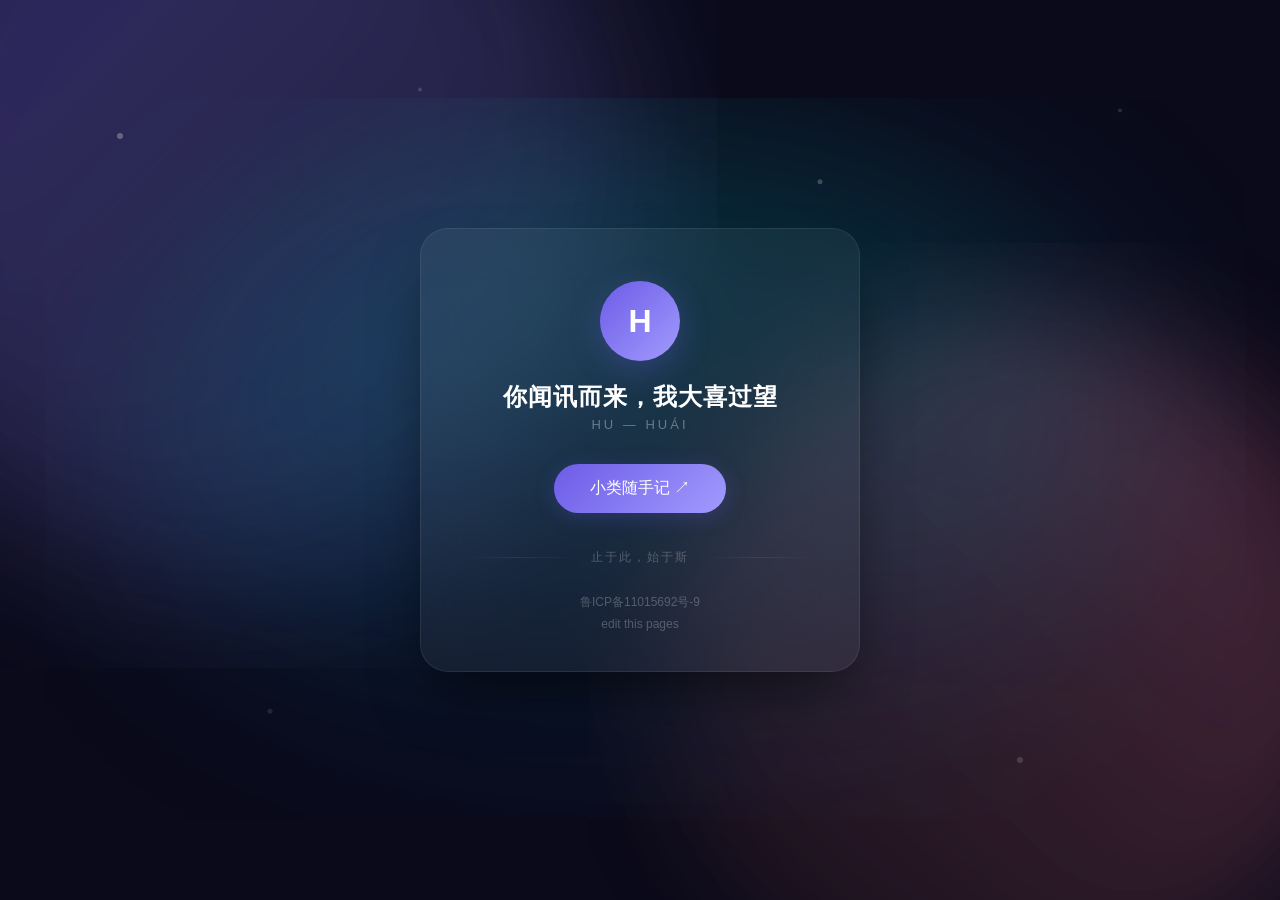
==== index.html @ 846d3be5 "refactor: keep single nav link, add SVG animated background with floating orbs and particles" ====
<!DOCTYPE html>
<html lang="zh-CN">
<head>
    <meta charset="UTF-8">
    <meta name="viewport" content="width=device-width, initial-scale=1.0, viewport-fit=cover">
    <title>恢恢小屋 - 小类的个人网站</title>
    <style>
        *, *::before, *::after { box-sizing: border-box; margin: 0; padding: 0; }
        html, body { height: 100%; overflow: hidden; }
        body {
            display: flex;
            align-items: center;
            justify-content: center;
            font-family: -apple-system, BlinkMacSystemFont, "Segoe UI", Roboto, "PingFang SC", "Microsoft YaHei", sans-serif;
            padding: 20px;
            background: #0a0a1a;
            position: relative;
        }

        .bg-svg {
            position: fixed;
            inset: 0;
            width: 100%;
            height: 100%;
            z-index: 0;
            pointer-events: none;
        }

        .card {
            position: relative;
            z-index: 1;
            background: rgba(255, 255, 255, 0.05);
            backdrop-filter: blur(24px);
            -webkit-backdrop-filter: blur(24px);
            border-radius: 28px;
            padding: 52px 44px 40px;
            max-width: 440px;
            width: 100%;
            border: 1px solid rgba(255, 255, 255, 0.08);
            box-shadow: 0 30px 60px -16px rgba(0, 0, 0, 0.6);
            text-align: center;
        }

        .avatar {
            width: 80px;
            height: 80px;
            border-radius: 50%;
            background: linear-gradient(135deg, #6c5ce7, #a29bfe);
            margin: 0 auto 20px;
            display: flex;
            align-items: center;
            justify-content: center;
            font-size: 32px;
            color: #fff;
            font-weight: 700;
            box-shadow: 0 8px 32px rgba(108, 92, 231, 0.3);
            user-select: none;
        }

        h1 {
            font-size: 24px;
            font-weight: 600;
            color: #fff;
            letter-spacing: 1px;
            margin-bottom: 4px;
        }

        .subtitle {
            font-size: 13px;
            color: rgba(255,255,255,0.35);
            letter-spacing: 3px;
            margin-bottom: 32px;
        }

        .main-link {
            display: inline-flex;
            align-items: center;
            gap: 10px;
            padding: 14px 36px;
            border-radius: 60px;
            text-decoration: none;
            font-size: 16px;
            font-weight: 500;
            color: #fff;
            background: linear-gradient(135deg, #6c5ce7, #a29bfe);
            border: none;
            transition: all 0.3s ease;
            box-shadow: 0 4px 20px rgba(108, 92, 231, 0.25);
            margin-bottom: 36px;
        }
        .main-link:hover {
            transform: translateY(-2px) scale(1.02);
            box-shadow: 0 8px 32px rgba(108, 92, 231, 0.4);
        }
        .main-link:active { transform: scale(0.97); }

        .tagline {
            font-size: 12px;
            color: rgba(255,255,255,0.25);
            letter-spacing: 2px;
            margin-bottom: 28px;
            position: relative;
            display: flex;
            align-items: center;
            gap: 16px;
        }
        .tagline::before,
        .tagline::after {
            content: '';
            flex: 1;
            height: 1px;
            background: linear-gradient(to right, transparent, rgba(255,255,255,0.08), transparent);
        }

        .footer {
            display: flex;
            flex-direction: column;
            align-items: center;
            gap: 6px;
        }
        .footer a {
            color: rgba(255,255,255,0.25);
            text-decoration: none;
            font-size: 12px;
            transition: color 0.2s ease;
        }
        .footer a:hover { color: rgba(255,255,255,0.6); }

        @media (max-width: 480px) {
            body { padding: 12px; }
            .card { padding: 36px 24px 28px; border-radius: 22px; }
            h1 { font-size: 20px; }
            .main-link { padding: 12px 28px; font-size: 14px; }
            .avatar { width: 64px; height: 64px; font-size: 26px; }
        }
    </style>
</head>
<body>
    <svg class="bg-svg" viewBox="0 0 1440 900" preserveAspectRatio="xMidYMid slice" xmlns="http://www.w3.org/2000/svg">
        <defs>
            <filter id="blur1"><feGaussianBlur stdDeviation="80" /></filter>
            <filter id="blur2"><feGaussianBlur stdDeviation="60" /></filter>
            <filter id="blur3"><feGaussianBlur stdDeviation="100" /></filter>
            <linearGradient id="g1" x1="0%" y1="0%" x2="100%" y2="100%">
                <stop offset="0%" stop-color="#6c5ce7" stop-opacity="0.4" />
                <stop offset="100%" stop-color="#a29bfe" stop-opacity="0.1" />
            </linearGradient>
            <linearGradient id="g2" x1="100%" y1="0%" x2="0%" y2="100%">
                <stop offset="0%" stop-color="#fd79a8" stop-opacity="0.3" />
                <stop offset="100%" stop-color="#e17055" stop-opacity="0.05" />
            </linearGradient>
            <linearGradient id="g3" x1="50%" y1="0%" x2="50%" y2="100%">
                <stop offset="0%" stop-color="#00cec9" stop-opacity="0.25" />
                <stop offset="100%" stop-color="#0984e3" stop-opacity="0.05" />
            </linearGradient>
        </defs>

        <ellipse cx="300" cy="200" rx="400" ry="400" fill="url(#g1)" filter="url(#blur1)">
            <animateTransform attributeName="transform" type="translate" values="0,0;80,-60;0,0" dur="20s" repeatCount="indefinite" />
        </ellipse>
        <ellipse cx="1100" cy="650" rx="350" ry="350" fill="url(#g2)" filter="url(#blur2)">
            <animateTransform attributeName="transform" type="translate" values="0,0;-60,80;0,0" dur="25s" repeatCount="indefinite" />
        </ellipse>
        <ellipse cx="720" cy="450" rx="500" ry="300" fill="url(#g3)" filter="url(#blur3)">
            <animateTransform attributeName="transform" type="translate" values="0,0;40,60;0,0" dur="30s" repeatCount="indefinite" />
        </ellipse>

        <circle cx="200" cy="150" r="3" fill="rgba(255,255,255,0.4)">
            <animate attributeName="cy" values="150;130;150" dur="6s" repeatCount="indefinite" />
            <animate attributeName="opacity" values="0.4;0.8;0.4" dur="6s" repeatCount="indefinite" />
        </circle>
        <circle cx="500" cy="100" r="2" fill="rgba(255,255,255,0.3)">
            <animate attributeName="cy" values="100;80;100" dur="8s" repeatCount="indefinite" />
            <animate attributeName="opacity" values="0.3;0.7;0.3" dur="8s" repeatCount="indefinite" />
        </circle>
        <circle cx="900" cy="200" r="2.5" fill="rgba(255,255,255,0.35)">
            <animate attributeName="cy" values="200;170;200" dur="7s" repeatCount="indefinite" />
            <animate attributeName="opacity" values="0.35;0.75;0.35" dur="7s" repeatCount="indefinite" />
        </circle>
        <circle cx="1200" cy="120" r="2" fill="rgba(255,255,255,0.3)">
            <animate attributeName="cy" values="120;100;120" dur="9s" repeatCount="indefinite" />
            <animate attributeName="opacity" values="0.3;0.6;0.3" dur="9s" repeatCount="indefinite" />
        </circle>
        <circle cx="350" cy="700" r="2.5" fill="rgba(255,255,255,0.25)">
            <animate attributeName="cy" values="700;720;700" dur="7.5s" repeatCount="indefinite" />
            <animate attributeName="opacity" values="0.25;0.55;0.25" dur="7.5s" repeatCount="indefinite" />
        </circle>
        <circle cx="1100" cy="750" r="3" fill="rgba(255,255,255,0.3)">
            <animate attributeName="cy" values="750;770;750" dur="8.5s" repeatCount="indefinite" />
            <animate attributeName="opacity" values="0.3;0.65;0.3" dur="8.5s" repeatCount="indefinite" />
        </circle>
    </svg>

    <div class="card">
        <div class="avatar">H</div>
        <h1>你闻讯而来，我大喜过望</h1>
        <p class="subtitle">HU &mdash; HUÁI</p>

        <a href="https://dev.leiyanhui.com/" target="_blank" class="main-link">
            小类随手记 ↗
        </a>

        <div class="tagline">
            <span>止于此，始于斯</span>
        </div>

        <div class="footer">
            <a href="https://beian.miit.gov.cn/" target="_blank">鲁ICP备11015692号-9</a>
            <a href="https://github.com/joyanhui/www.leiyanhui.com/edit/main/index.html" target="_blank">edit this pages</a>
        </div>
    </div>
</body>
</html>
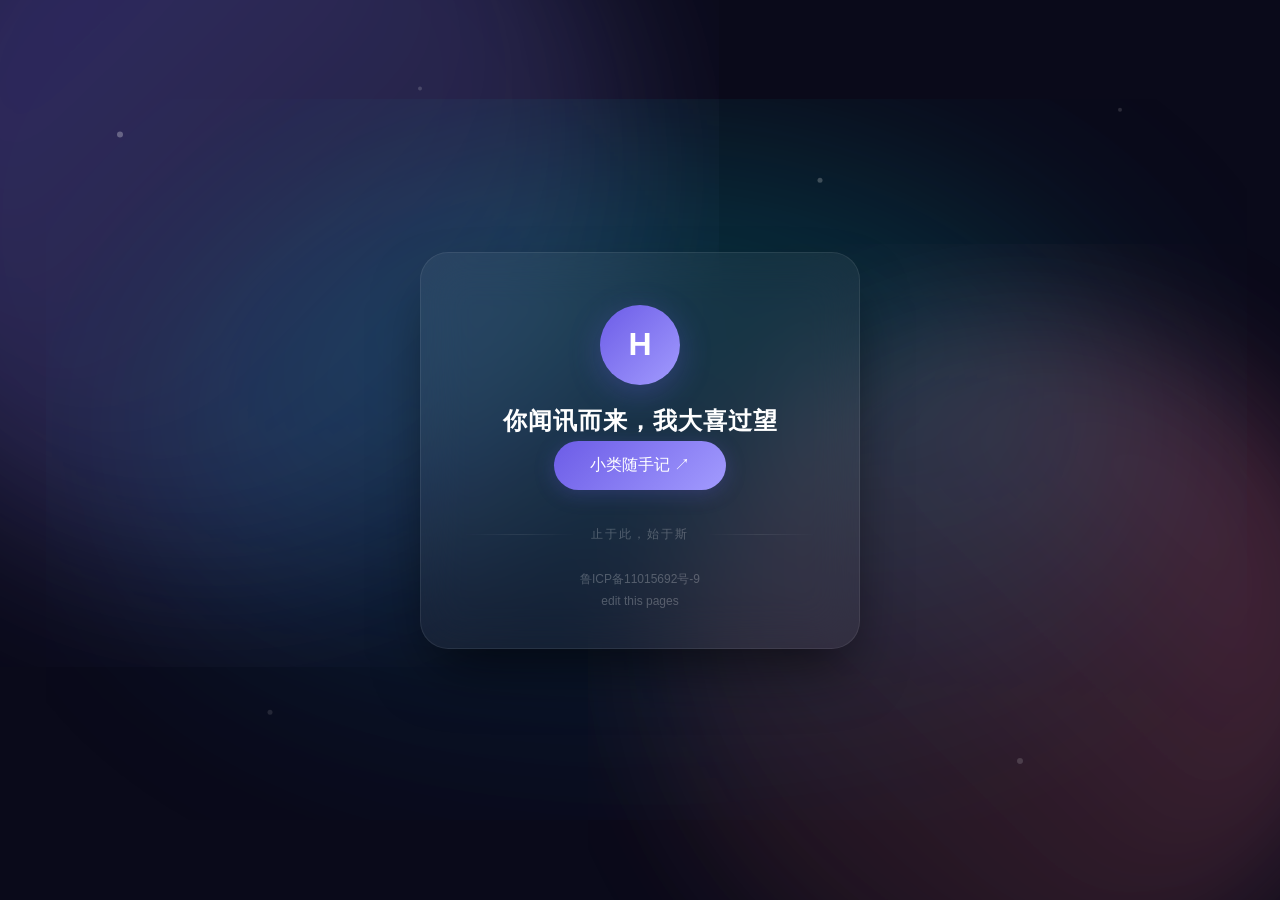
==== commit 5a3fedd9: "style: remove meaningless subtitle text" ====
--- a/index.html
+++ b/index.html
@@ -63,13 +63,6 @@
             color: #fff;
             letter-spacing: 1px;
             margin-bottom: 4px;
-        }
-
-        .subtitle {
-            font-size: 13px;
-            color: rgba(255,255,255,0.35);
-            letter-spacing: 3px;
-            margin-bottom: 32px;
         }
 
         .main-link {
@@ -194,8 +187,6 @@
     <div class="card">
         <div class="avatar">H</div>
         <h1>你闻讯而来，我大喜过望</h1>
-        <p class="subtitle">HU &mdash; HUÁI</p>
-
         <a href="https://dev.leiyanhui.com/" target="_blank" class="main-link">
             小类随手记 ↗
         </a>
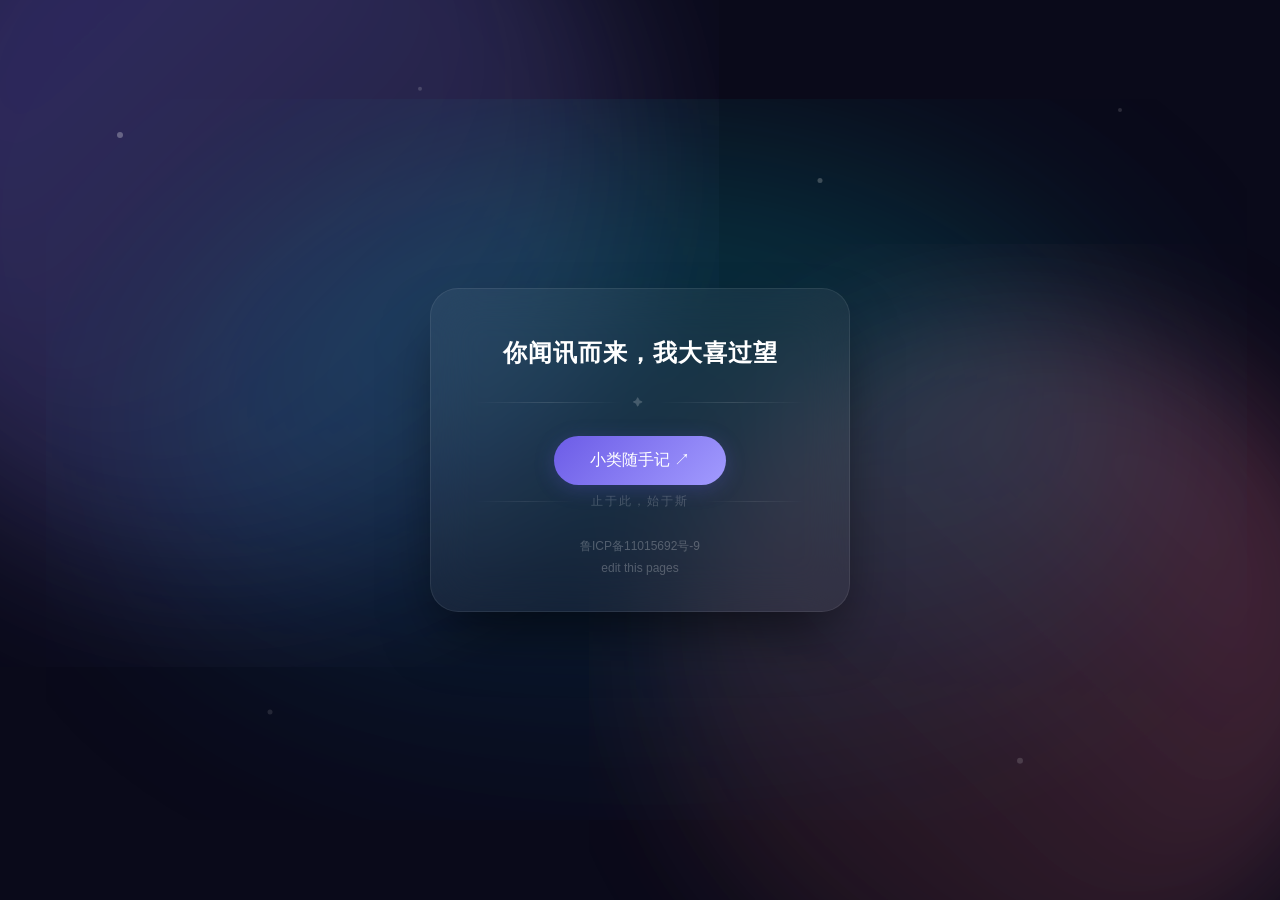
==== commit d738024a: "style: remove avatar, add decorative divider between title and button" ====
--- a/index.html
+++ b/index.html
@@ -33,28 +33,32 @@
             backdrop-filter: blur(24px);
             -webkit-backdrop-filter: blur(24px);
             border-radius: 28px;
-            padding: 52px 44px 40px;
-            max-width: 440px;
+            padding: 48px 44px 36px;
+            max-width: 420px;
             width: 100%;
             border: 1px solid rgba(255, 255, 255, 0.08);
             box-shadow: 0 30px 60px -16px rgba(0, 0, 0, 0.6);
             text-align: center;
         }
 
-        .avatar {
-            width: 80px;
-            height: 80px;
-            border-radius: 50%;
-            background: linear-gradient(135deg, #6c5ce7, #a29bfe);
-            margin: 0 auto 20px;
-            display: flex;
-            align-items: center;
-            justify-content: center;
-            font-size: 32px;
-            color: #fff;
-            font-weight: 700;
-            box-shadow: 0 8px 32px rgba(108, 92, 231, 0.3);
-            user-select: none;
+        .divider-top {
+            display: flex;
+            align-items: center;
+            gap: 12px;
+            margin: 28px 0;
+        }
+        .divider-top::before,
+        .divider-top::after {
+            content: '';
+            flex: 1;
+            height: 1px;
+            background: linear-gradient(to right, transparent, rgba(255,255,255,0.12), transparent);
+        }
+        .divider-top span {
+            color: rgba(255,255,255,0.2);
+            font-size: 10px;
+            letter-spacing: 4px;
+            white-space: nowrap;
         }
 
         h1 {
@@ -62,7 +66,6 @@
             font-weight: 600;
             color: #fff;
             letter-spacing: 1px;
-            margin-bottom: 4px;
         }
 
         .main-link {
@@ -79,7 +82,7 @@
             border: none;
             transition: all 0.3s ease;
             box-shadow: 0 4px 20px rgba(108, 92, 231, 0.25);
-            margin-bottom: 36px;
+            margin-bottom: 8px;
         }
         .main-link:hover {
             transform: translateY(-2px) scale(1.02);
@@ -89,7 +92,7 @@
 
         .tagline {
             font-size: 12px;
-            color: rgba(255,255,255,0.25);
+            color: rgba(255,255,255,0.2);
             letter-spacing: 2px;
             margin-bottom: 28px;
             position: relative;
@@ -124,7 +127,6 @@
             .card { padding: 36px 24px 28px; border-radius: 22px; }
             h1 { font-size: 20px; }
             .main-link { padding: 12px 28px; font-size: 14px; }
-            .avatar { width: 64px; height: 64px; font-size: 26px; }
         }
     </style>
 </head>
@@ -185,8 +187,10 @@
     </svg>
 
     <div class="card">
-        <div class="avatar">H</div>
         <h1>你闻讯而来，我大喜过望</h1>
+
+        <div class="divider-top"><span>✦</span></div>
+
         <a href="https://dev.leiyanhui.com/" target="_blank" class="main-link">
             小类随手记 ↗
         </a>
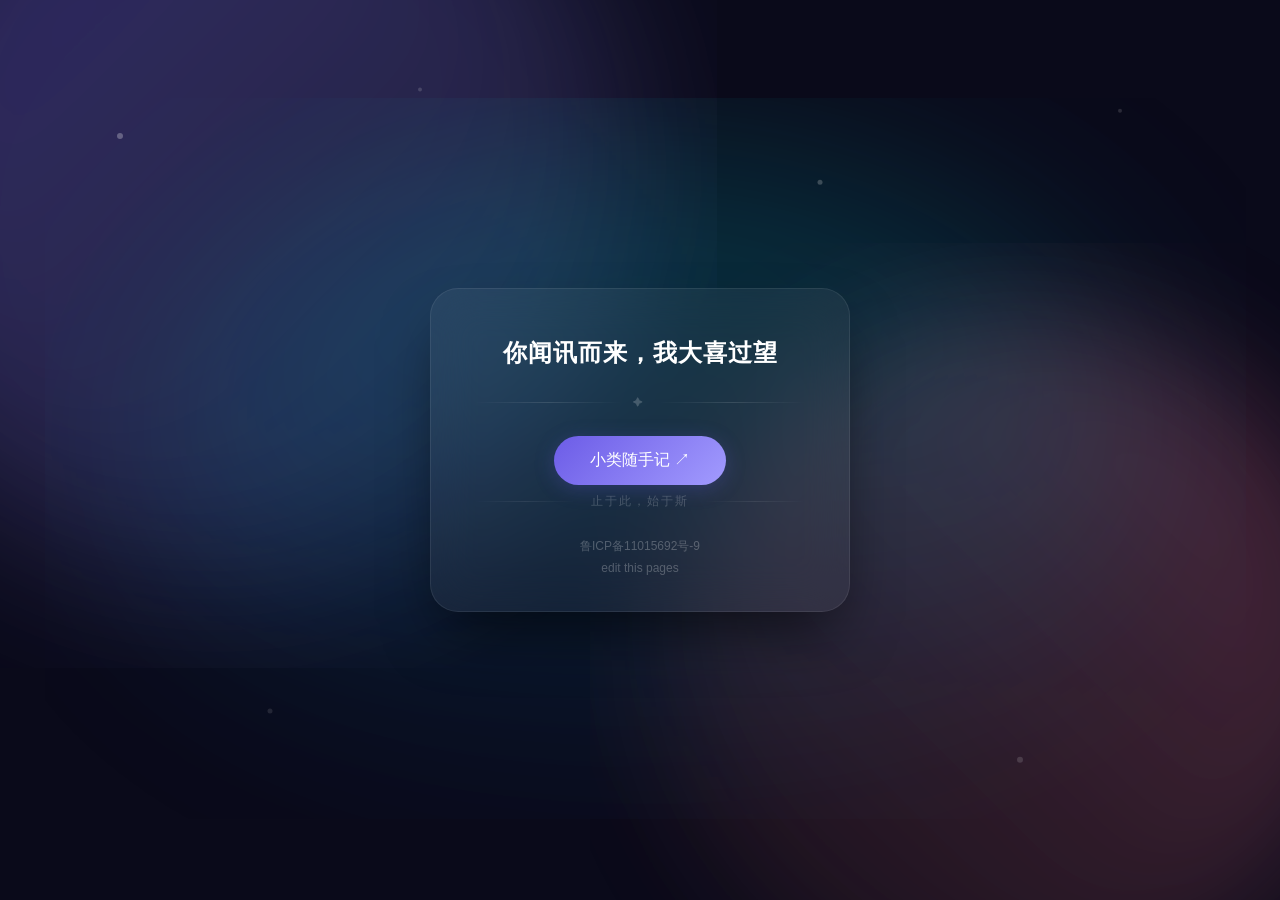
==== commit 0ec20d8e: "feat: add favicon from dev.leiyanhui.com" ====
--- a/index.html
+++ b/index.html
@@ -3,6 +3,8 @@
 <head>
     <meta charset="UTF-8">
     <meta name="viewport" content="width=device-width, initial-scale=1.0, viewport-fit=cover">
+    <link rel="icon" href="https://dev.leiyanhui.com/favicon.ico" sizes="any">
+    <link rel="icon" href="https://dev.leiyanhui.com/favicon.svg" type="image/svg+xml">
     <title>恢恢小屋 - 小类的个人网站</title>
     <style>
         *, *::before, *::after { box-sizing: border-box; margin: 0; padding: 0; }
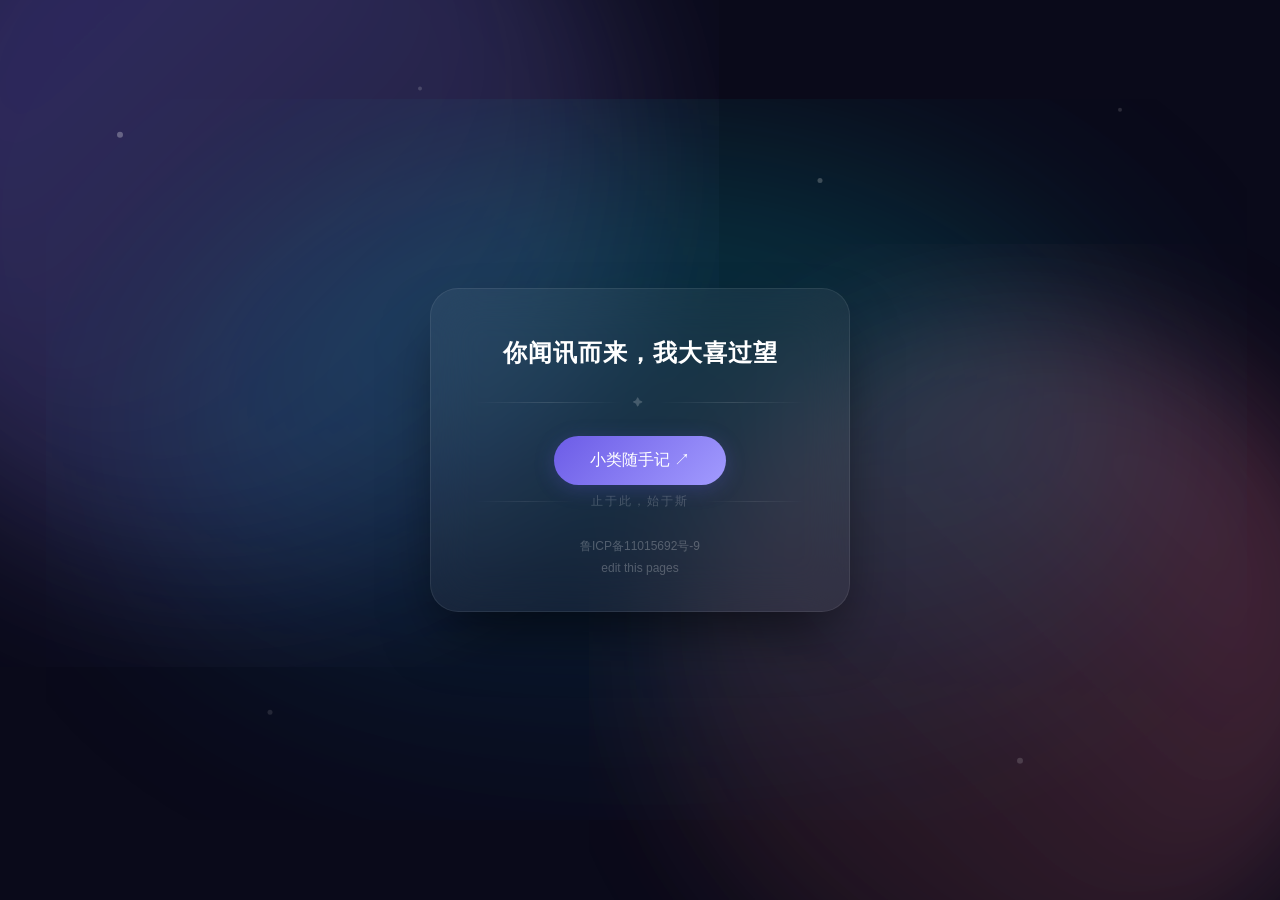
==== commit efb8c8eb: "feat: add local SVG favicon with site branding" ====
--- a/index.html
+++ b/index.html
@@ -3,8 +3,7 @@
 <head>
     <meta charset="UTF-8">
     <meta name="viewport" content="width=device-width, initial-scale=1.0, viewport-fit=cover">
-    <link rel="icon" href="https://dev.leiyanhui.com/favicon.ico" sizes="any">
-    <link rel="icon" href="https://dev.leiyanhui.com/favicon.svg" type="image/svg+xml">
+    <link rel="icon" type="image/svg+xml" href="/favicon.svg">
     <title>恢恢小屋 - 小类的个人网站</title>
     <style>
         *, *::before, *::after { box-sizing: border-box; margin: 0; padding: 0; }
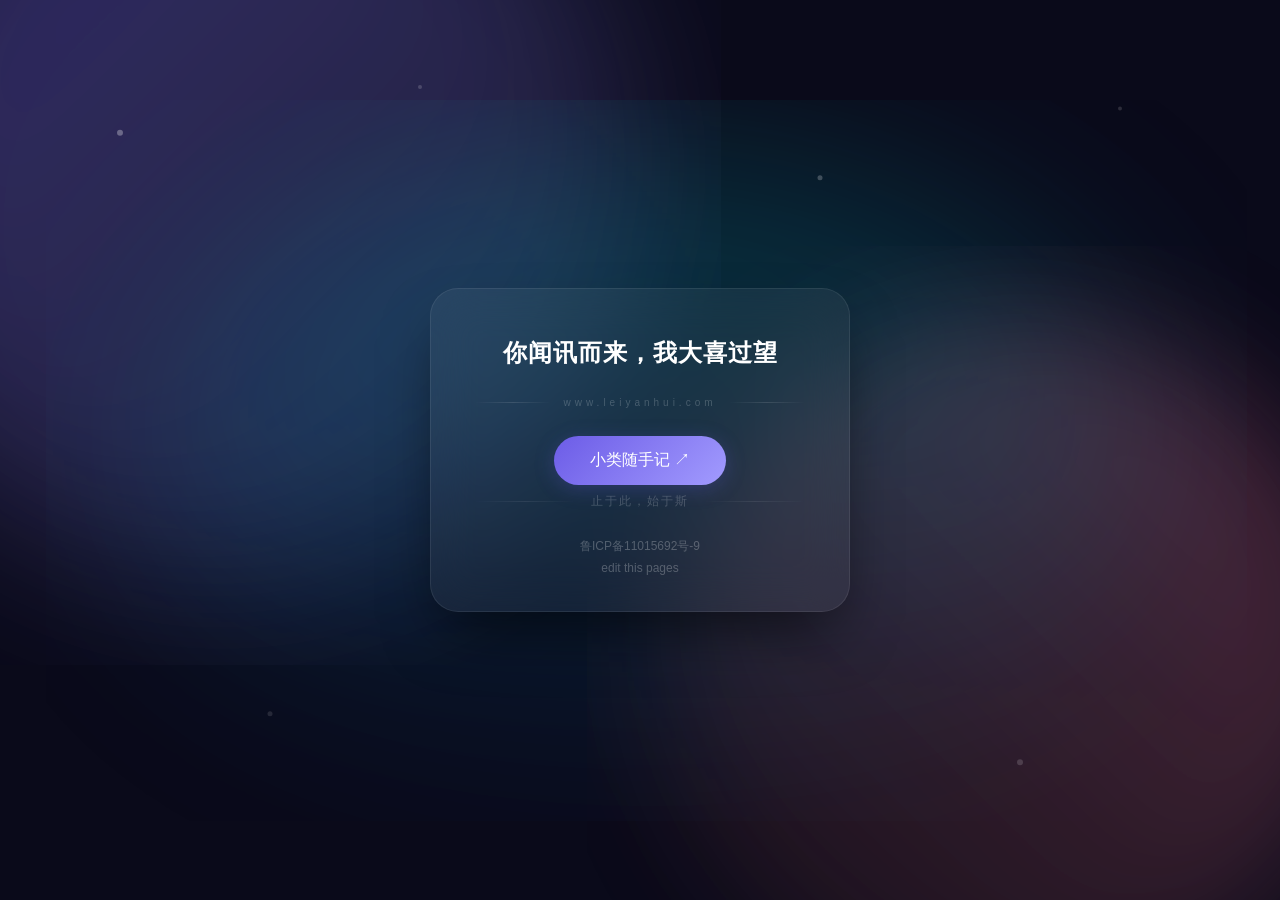
==== commit 26200b95: "same" ====
--- a/index.html
+++ b/index.html
@@ -1,209 +1,358 @@
-<!DOCTYPE html>
+<!doctype html>
 <html lang="zh-CN">
-<head>
-    <meta charset="UTF-8">
-    <meta name="viewport" content="width=device-width, initial-scale=1.0, viewport-fit=cover">
-    <link rel="icon" type="image/svg+xml" href="/favicon.svg">
+  <head>
+    <meta charset="UTF-8" />
+    <meta
+      name="viewport"
+      content="width=device-width, initial-scale=1.0, viewport-fit=cover"
+    />
+    <link rel="icon" type="image/svg+xml" href="/favicon.svg" />
     <title>恢恢小屋 - 小类的个人网站</title>
     <style>
-        *, *::before, *::after { box-sizing: border-box; margin: 0; padding: 0; }
-        html, body { height: 100%; overflow: hidden; }
+      *,
+      *::before,
+      *::after {
+        box-sizing: border-box;
+        margin: 0;
+        padding: 0;
+      }
+      html,
+      body {
+        height: 100%;
+        overflow: hidden;
+      }
+      body {
+        display: flex;
+        align-items: center;
+        justify-content: center;
+        font-family:
+          -apple-system, BlinkMacSystemFont, "Segoe UI", Roboto, "PingFang SC",
+          "Microsoft YaHei", sans-serif;
+        padding: 20px;
+        background: #0a0a1a;
+        position: relative;
+      }
+
+      .bg-svg {
+        position: fixed;
+        inset: 0;
+        width: 100%;
+        height: 100%;
+        z-index: 0;
+        pointer-events: none;
+      }
+
+      .card {
+        position: relative;
+        z-index: 1;
+        background: rgba(255, 255, 255, 0.05);
+        backdrop-filter: blur(24px);
+        -webkit-backdrop-filter: blur(24px);
+        border-radius: 28px;
+        padding: 48px 44px 36px;
+        max-width: 420px;
+        width: 100%;
+        border: 1px solid rgba(255, 255, 255, 0.08);
+        box-shadow: 0 30px 60px -16px rgba(0, 0, 0, 0.6);
+        text-align: center;
+      }
+
+      .divider-top {
+        display: flex;
+        align-items: center;
+        gap: 12px;
+        margin: 28px 0;
+      }
+      .divider-top::before,
+      .divider-top::after {
+        content: "";
+        flex: 1;
+        height: 1px;
+        background: linear-gradient(
+          to right,
+          transparent,
+          rgba(255, 255, 255, 0.12),
+          transparent
+        );
+      }
+      .divider-top span {
+        color: rgba(255, 255, 255, 0.2);
+        font-size: 10px;
+        letter-spacing: 4px;
+        white-space: nowrap;
+      }
+
+      h1 {
+        font-size: 24px;
+        font-weight: 600;
+        color: #fff;
+        letter-spacing: 1px;
+      }
+
+      .main-link {
+        display: inline-flex;
+        align-items: center;
+        gap: 10px;
+        padding: 14px 36px;
+        border-radius: 60px;
+        text-decoration: none;
+        font-size: 16px;
+        font-weight: 500;
+        color: #fff;
+        background: linear-gradient(135deg, #6c5ce7, #a29bfe);
+        border: none;
+        transition: all 0.3s ease;
+        box-shadow: 0 4px 20px rgba(108, 92, 231, 0.25);
+        margin-bottom: 8px;
+      }
+      .main-link:hover {
+        transform: translateY(-2px) scale(1.02);
+        box-shadow: 0 8px 32px rgba(108, 92, 231, 0.4);
+      }
+      .main-link:active {
+        transform: scale(0.97);
+      }
+
+      .tagline {
+        font-size: 12px;
+        color: rgba(255, 255, 255, 0.2);
+        letter-spacing: 2px;
+        margin-bottom: 28px;
+        position: relative;
+        display: flex;
+        align-items: center;
+        gap: 16px;
+      }
+      .tagline::before,
+      .tagline::after {
+        content: "";
+        flex: 1;
+        height: 1px;
+        background: linear-gradient(
+          to right,
+          transparent,
+          rgba(255, 255, 255, 0.08),
+          transparent
+        );
+      }
+
+      .footer {
+        display: flex;
+        flex-direction: column;
+        align-items: center;
+        gap: 6px;
+      }
+      .footer a {
+        color: rgba(255, 255, 255, 0.25);
+        text-decoration: none;
+        font-size: 12px;
+        transition: color 0.2s ease;
+      }
+      .footer a:hover {
+        color: rgba(255, 255, 255, 0.6);
+      }
+
+      @media (max-width: 480px) {
         body {
-            display: flex;
-            align-items: center;
-            justify-content: center;
-            font-family: -apple-system, BlinkMacSystemFont, "Segoe UI", Roboto, "PingFang SC", "Microsoft YaHei", sans-serif;
-            padding: 20px;
-            background: #0a0a1a;
-            position: relative;
+          padding: 12px;
         }
-
-        .bg-svg {
-            position: fixed;
-            inset: 0;
-            width: 100%;
-            height: 100%;
-            z-index: 0;
-            pointer-events: none;
+        .card {
+          padding: 36px 24px 28px;
+          border-radius: 22px;
         }
-
-        .card {
-            position: relative;
-            z-index: 1;
-            background: rgba(255, 255, 255, 0.05);
-            backdrop-filter: blur(24px);
-            -webkit-backdrop-filter: blur(24px);
-            border-radius: 28px;
-            padding: 48px 44px 36px;
-            max-width: 420px;
-            width: 100%;
-            border: 1px solid rgba(255, 255, 255, 0.08);
-            box-shadow: 0 30px 60px -16px rgba(0, 0, 0, 0.6);
-            text-align: center;
+        h1 {
+          font-size: 20px;
         }
-
-        .divider-top {
-            display: flex;
-            align-items: center;
-            gap: 12px;
-            margin: 28px 0;
+        .main-link {
+          padding: 12px 28px;
+          font-size: 14px;
         }
-        .divider-top::before,
-        .divider-top::after {
-            content: '';
-            flex: 1;
-            height: 1px;
-            background: linear-gradient(to right, transparent, rgba(255,255,255,0.12), transparent);
-        }
-        .divider-top span {
-            color: rgba(255,255,255,0.2);
-            font-size: 10px;
-            letter-spacing: 4px;
-            white-space: nowrap;
-        }
-
-        h1 {
-            font-size: 24px;
-            font-weight: 600;
-            color: #fff;
-            letter-spacing: 1px;
-        }
-
-        .main-link {
-            display: inline-flex;
-            align-items: center;
-            gap: 10px;
-            padding: 14px 36px;
-            border-radius: 60px;
-            text-decoration: none;
-            font-size: 16px;
-            font-weight: 500;
-            color: #fff;
-            background: linear-gradient(135deg, #6c5ce7, #a29bfe);
-            border: none;
-            transition: all 0.3s ease;
-            box-shadow: 0 4px 20px rgba(108, 92, 231, 0.25);
-            margin-bottom: 8px;
-        }
-        .main-link:hover {
-            transform: translateY(-2px) scale(1.02);
-            box-shadow: 0 8px 32px rgba(108, 92, 231, 0.4);
-        }
-        .main-link:active { transform: scale(0.97); }
-
-        .tagline {
-            font-size: 12px;
-            color: rgba(255,255,255,0.2);
-            letter-spacing: 2px;
-            margin-bottom: 28px;
-            position: relative;
-            display: flex;
-            align-items: center;
-            gap: 16px;
-        }
-        .tagline::before,
-        .tagline::after {
-            content: '';
-            flex: 1;
-            height: 1px;
-            background: linear-gradient(to right, transparent, rgba(255,255,255,0.08), transparent);
-        }
-
-        .footer {
-            display: flex;
-            flex-direction: column;
-            align-items: center;
-            gap: 6px;
-        }
-        .footer a {
-            color: rgba(255,255,255,0.25);
-            text-decoration: none;
-            font-size: 12px;
-            transition: color 0.2s ease;
-        }
-        .footer a:hover { color: rgba(255,255,255,0.6); }
-
-        @media (max-width: 480px) {
-            body { padding: 12px; }
-            .card { padding: 36px 24px 28px; border-radius: 22px; }
-            h1 { font-size: 20px; }
-            .main-link { padding: 12px 28px; font-size: 14px; }
-        }
+      }
     </style>
-</head>
-<body>
-    <svg class="bg-svg" viewBox="0 0 1440 900" preserveAspectRatio="xMidYMid slice" xmlns="http://www.w3.org/2000/svg">
-        <defs>
-            <filter id="blur1"><feGaussianBlur stdDeviation="80" /></filter>
-            <filter id="blur2"><feGaussianBlur stdDeviation="60" /></filter>
-            <filter id="blur3"><feGaussianBlur stdDeviation="100" /></filter>
-            <linearGradient id="g1" x1="0%" y1="0%" x2="100%" y2="100%">
-                <stop offset="0%" stop-color="#6c5ce7" stop-opacity="0.4" />
-                <stop offset="100%" stop-color="#a29bfe" stop-opacity="0.1" />
-            </linearGradient>
-            <linearGradient id="g2" x1="100%" y1="0%" x2="0%" y2="100%">
-                <stop offset="0%" stop-color="#fd79a8" stop-opacity="0.3" />
-                <stop offset="100%" stop-color="#e17055" stop-opacity="0.05" />
-            </linearGradient>
-            <linearGradient id="g3" x1="50%" y1="0%" x2="50%" y2="100%">
-                <stop offset="0%" stop-color="#00cec9" stop-opacity="0.25" />
-                <stop offset="100%" stop-color="#0984e3" stop-opacity="0.05" />
-            </linearGradient>
-        </defs>
-
-        <ellipse cx="300" cy="200" rx="400" ry="400" fill="url(#g1)" filter="url(#blur1)">
-            <animateTransform attributeName="transform" type="translate" values="0,0;80,-60;0,0" dur="20s" repeatCount="indefinite" />
-        </ellipse>
-        <ellipse cx="1100" cy="650" rx="350" ry="350" fill="url(#g2)" filter="url(#blur2)">
-            <animateTransform attributeName="transform" type="translate" values="0,0;-60,80;0,0" dur="25s" repeatCount="indefinite" />
-        </ellipse>
-        <ellipse cx="720" cy="450" rx="500" ry="300" fill="url(#g3)" filter="url(#blur3)">
-            <animateTransform attributeName="transform" type="translate" values="0,0;40,60;0,0" dur="30s" repeatCount="indefinite" />
-        </ellipse>
-
-        <circle cx="200" cy="150" r="3" fill="rgba(255,255,255,0.4)">
-            <animate attributeName="cy" values="150;130;150" dur="6s" repeatCount="indefinite" />
-            <animate attributeName="opacity" values="0.4;0.8;0.4" dur="6s" repeatCount="indefinite" />
-        </circle>
-        <circle cx="500" cy="100" r="2" fill="rgba(255,255,255,0.3)">
-            <animate attributeName="cy" values="100;80;100" dur="8s" repeatCount="indefinite" />
-            <animate attributeName="opacity" values="0.3;0.7;0.3" dur="8s" repeatCount="indefinite" />
-        </circle>
-        <circle cx="900" cy="200" r="2.5" fill="rgba(255,255,255,0.35)">
-            <animate attributeName="cy" values="200;170;200" dur="7s" repeatCount="indefinite" />
-            <animate attributeName="opacity" values="0.35;0.75;0.35" dur="7s" repeatCount="indefinite" />
-        </circle>
-        <circle cx="1200" cy="120" r="2" fill="rgba(255,255,255,0.3)">
-            <animate attributeName="cy" values="120;100;120" dur="9s" repeatCount="indefinite" />
-            <animate attributeName="opacity" values="0.3;0.6;0.3" dur="9s" repeatCount="indefinite" />
-        </circle>
-        <circle cx="350" cy="700" r="2.5" fill="rgba(255,255,255,0.25)">
-            <animate attributeName="cy" values="700;720;700" dur="7.5s" repeatCount="indefinite" />
-            <animate attributeName="opacity" values="0.25;0.55;0.25" dur="7.5s" repeatCount="indefinite" />
-        </circle>
-        <circle cx="1100" cy="750" r="3" fill="rgba(255,255,255,0.3)">
-            <animate attributeName="cy" values="750;770;750" dur="8.5s" repeatCount="indefinite" />
-            <animate attributeName="opacity" values="0.3;0.65;0.3" dur="8.5s" repeatCount="indefinite" />
-        </circle>
+  </head>
+  <body>
+    <svg
+      class="bg-svg"
+      viewBox="0 0 1440 900"
+      preserveAspectRatio="xMidYMid slice"
+      xmlns="http://www.w3.org/2000/svg"
+    >
+      <defs>
+        <filter id="blur1"><feGaussianBlur stdDeviation="80" /></filter>
+        <filter id="blur2"><feGaussianBlur stdDeviation="60" /></filter>
+        <filter id="blur3"><feGaussianBlur stdDeviation="100" /></filter>
+        <linearGradient id="g1" x1="0%" y1="0%" x2="100%" y2="100%">
+          <stop offset="0%" stop-color="#6c5ce7" stop-opacity="0.4" />
+          <stop offset="100%" stop-color="#a29bfe" stop-opacity="0.1" />
+        </linearGradient>
+        <linearGradient id="g2" x1="100%" y1="0%" x2="0%" y2="100%">
+          <stop offset="0%" stop-color="#fd79a8" stop-opacity="0.3" />
+          <stop offset="100%" stop-color="#e17055" stop-opacity="0.05" />
+        </linearGradient>
+        <linearGradient id="g3" x1="50%" y1="0%" x2="50%" y2="100%">
+          <stop offset="0%" stop-color="#00cec9" stop-opacity="0.25" />
+          <stop offset="100%" stop-color="#0984e3" stop-opacity="0.05" />
+        </linearGradient>
+      </defs>
+
+      <ellipse
+        cx="300"
+        cy="200"
+        rx="400"
+        ry="400"
+        fill="url(#g1)"
+        filter="url(#blur1)"
+      >
+        <animateTransform
+          attributeName="transform"
+          type="translate"
+          values="0,0;80,-60;0,0"
+          dur="20s"
+          repeatCount="indefinite"
+        />
+      </ellipse>
+      <ellipse
+        cx="1100"
+        cy="650"
+        rx="350"
+        ry="350"
+        fill="url(#g2)"
+        filter="url(#blur2)"
+      >
+        <animateTransform
+          attributeName="transform"
+          type="translate"
+          values="0,0;-60,80;0,0"
+          dur="25s"
+          repeatCount="indefinite"
+        />
+      </ellipse>
+      <ellipse
+        cx="720"
+        cy="450"
+        rx="500"
+        ry="300"
+        fill="url(#g3)"
+        filter="url(#blur3)"
+      >
+        <animateTransform
+          attributeName="transform"
+          type="translate"
+          values="0,0;40,60;0,0"
+          dur="30s"
+          repeatCount="indefinite"
+        />
+      </ellipse>
+
+      <circle cx="200" cy="150" r="3" fill="rgba(255,255,255,0.4)">
+        <animate
+          attributeName="cy"
+          values="150;130;150"
+          dur="6s"
+          repeatCount="indefinite"
+        />
+        <animate
+          attributeName="opacity"
+          values="0.4;0.8;0.4"
+          dur="6s"
+          repeatCount="indefinite"
+        />
+      </circle>
+      <circle cx="500" cy="100" r="2" fill="rgba(255,255,255,0.3)">
+        <animate
+          attributeName="cy"
+          values="100;80;100"
+          dur="8s"
+          repeatCount="indefinite"
+        />
+        <animate
+          attributeName="opacity"
+          values="0.3;0.7;0.3"
+          dur="8s"
+          repeatCount="indefinite"
+        />
+      </circle>
+      <circle cx="900" cy="200" r="2.5" fill="rgba(255,255,255,0.35)">
+        <animate
+          attributeName="cy"
+          values="200;170;200"
+          dur="7s"
+          repeatCount="indefinite"
+        />
+        <animate
+          attributeName="opacity"
+          values="0.35;0.75;0.35"
+          dur="7s"
+          repeatCount="indefinite"
+        />
+      </circle>
+      <circle cx="1200" cy="120" r="2" fill="rgba(255,255,255,0.3)">
+        <animate
+          attributeName="cy"
+          values="120;100;120"
+          dur="9s"
+          repeatCount="indefinite"
+        />
+        <animate
+          attributeName="opacity"
+          values="0.3;0.6;0.3"
+          dur="9s"
+          repeatCount="indefinite"
+        />
+      </circle>
+      <circle cx="350" cy="700" r="2.5" fill="rgba(255,255,255,0.25)">
+        <animate
+          attributeName="cy"
+          values="700;720;700"
+          dur="7.5s"
+          repeatCount="indefinite"
+        />
+        <animate
+          attributeName="opacity"
+          values="0.25;0.55;0.25"
+          dur="7.5s"
+          repeatCount="indefinite"
+        />
+      </circle>
+      <circle cx="1100" cy="750" r="3" fill="rgba(255,255,255,0.3)">
+        <animate
+          attributeName="cy"
+          values="750;770;750"
+          dur="8.5s"
+          repeatCount="indefinite"
+        />
+        <animate
+          attributeName="opacity"
+          values="0.3;0.65;0.3"
+          dur="8.5s"
+          repeatCount="indefinite"
+        />
+      </circle>
     </svg>
 
     <div class="card">
-        <h1>你闻讯而来，我大喜过望</h1>
-
-        <div class="divider-top"><span>✦</span></div>
-
-        <a href="https://dev.leiyanhui.com/" target="_blank" class="main-link">
-            小类随手记 ↗
-        </a>
-
-        <div class="tagline">
-            <span>止于此，始于斯</span>
-        </div>
-
-        <div class="footer">
-            <a href="https://beian.miit.gov.cn/" target="_blank">鲁ICP备11015692号-9</a>
-            <a href="https://github.com/joyanhui/www.leiyanhui.com/edit/main/index.html" target="_blank">edit this pages</a>
-        </div>
+      <h1>你闻讯而来，我大喜过望</h1>
+
+      <div class="divider-top"><span>www.leiyanhui.com</span></div>
+
+      <a href="https://dev.leiyanhui.com/" target="_blank" class="main-link">
+        小类随手记 ↗
+      </a>
+
+      <div class="tagline">
+        <span>止于此，始于斯</span>
+      </div>
+
+      <div class="footer">
+        <a href="https://beian.miit.gov.cn/" target="_blank"
+          >鲁ICP备11015692号-9</a
+        >
+        <a
+          href="https://github.com/joyanhui/www.leiyanhui.com/edit/main/index.html"
+          target="_blank"
+          >edit this pages</a
+        >
+      </div>
     </div>
-</body>
+  </body>
 </html>
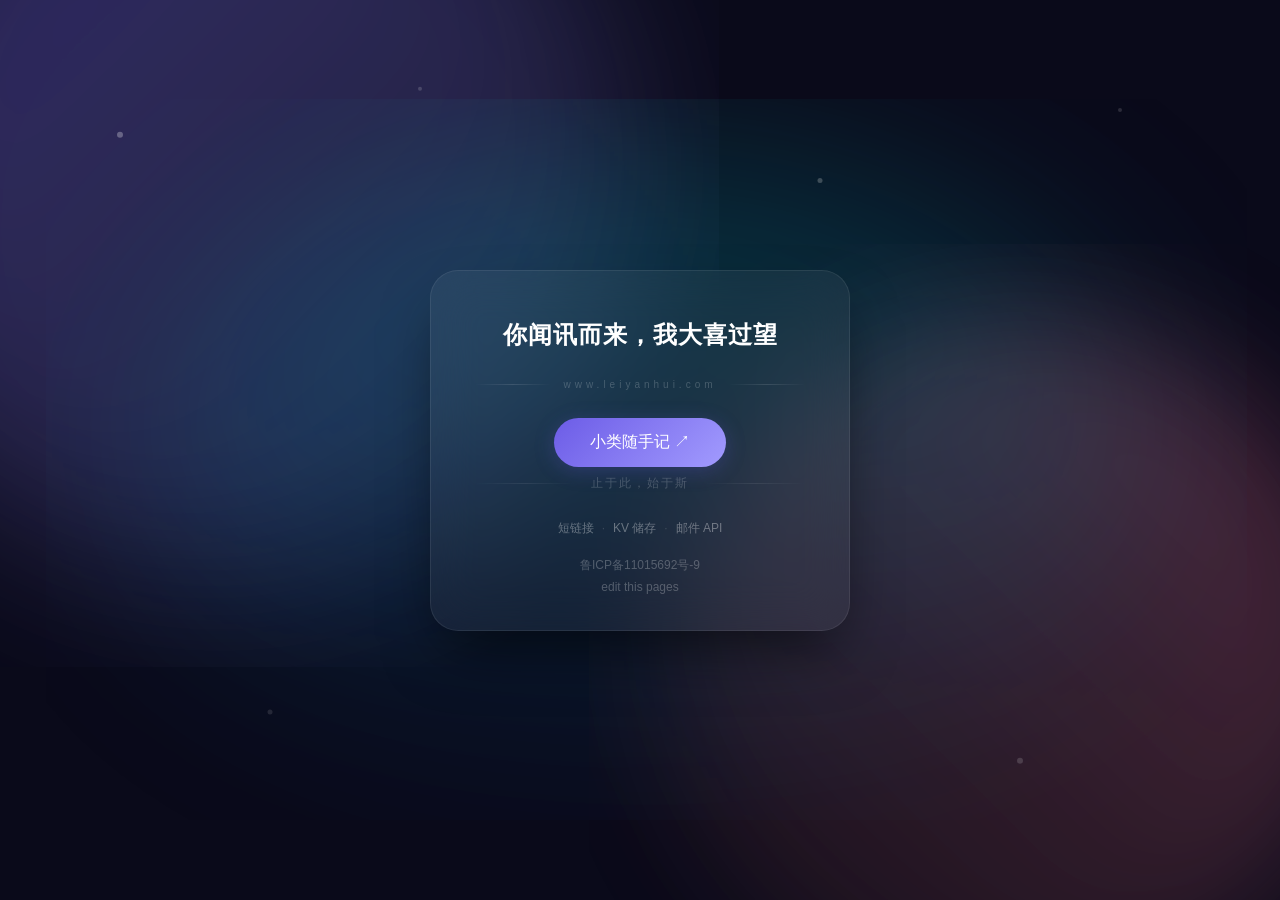
==== commit c9f2e7e3: "add links for short-url, kv-storage and mail-sender services" ====
--- a/index.html
+++ b/index.html
@@ -134,6 +134,27 @@
           rgba(255, 255, 255, 0.08),
           transparent
         );
+      }
+
+      .links-row {
+        display: flex;
+        align-items: center;
+        justify-content: center;
+        gap: 8px;
+        margin: 20px 0;
+      }
+      .links-row a {
+        color: rgba(255, 255, 255, 0.35);
+        text-decoration: none;
+        font-size: 12px;
+        transition: color 0.2s ease;
+      }
+      .links-row a:hover {
+        color: rgba(255, 255, 255, 0.7);
+      }
+      .dot {
+        color: rgba(255, 255, 255, 0.15);
+        font-size: 12px;
       }
 
       .footer {
@@ -343,6 +364,14 @@
         <span>止于此，始于斯</span>
       </div>
 
+      <div class="links-row">
+        <a href="https://t.leiyanhui.com/" target="_blank">短链接</a>
+        <span class="dot">·</span>
+        <a href="https://kv.leiyanhui.com/" target="_blank">KV 储存</a>
+        <span class="dot">·</span>
+        <a href="https://mailsender.leiyanhui.com/" target="_blank">邮件 API</a>
+      </div>
+
       <div class="footer">
         <a href="https://beian.miit.gov.cn/" target="_blank"
           >鲁ICP备11015692号-9</a
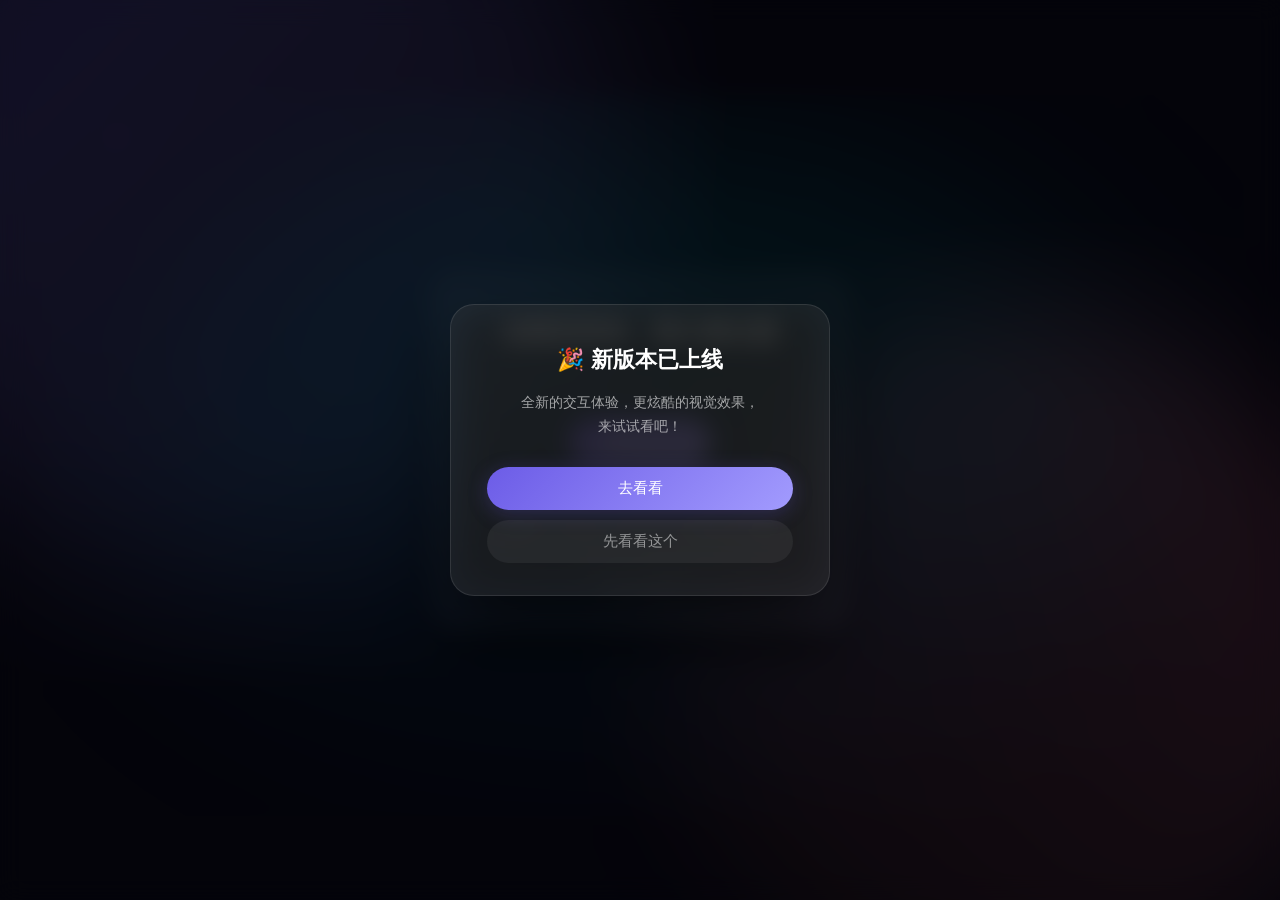
==== commit 846b8f96: "正常" ====
--- a/index.html
+++ b/index.html
@@ -7,6 +7,15 @@
       content="width=device-width, initial-scale=1.0, viewport-fit=cover"
     />
     <link rel="icon" type="image/svg+xml" href="/favicon.svg" />
+    <link rel="preload" href="./css/index.css" as="style" />
+    <link rel="preload" href="./js/TweenLite.js" as="script" />
+    <link rel="preload" href="./js/three.r112.js" as="script" />
+    <link rel="preload" href="./js/index.js" as="script" />
+    <link rel="preload" href="./js/disable-devtool.js" as="script" />
+    <link rel="prefetch" href="./assets/images/mbanner1.webp" as="image" />
+    <link rel="prefetch" href="./assets/images/mbanner2.webp" as="image" />
+    <link rel="prefetch" href="./assets/images/mbanner3.webp" as="image" />
+    <link rel="prefetch" href="./assets/images/mbanner4.webp" as="image" />
     <title>恢恢小屋 - 小类的个人网站</title>
     <style>
       *,
@@ -357,7 +366,7 @@
       <div class="divider-top"><span>www.leiyanhui.com</span></div>
 
       <a href="https://dev.leiyanhui.com/" target="_blank" class="main-link">
-        小类随手记 ↗
+        随手记 ↗
       </a>
 
       <div class="tagline">
@@ -370,6 +379,10 @@
         <a href="https://kv.leiyanhui.com/" target="_blank">KV 储存</a>
         <span class="dot">·</span>
         <a href="https://mailsender.leiyanhui.com/" target="_blank">邮件 API</a>
+        <span class="dot">·</span>
+        <a href="https://fileuni.com/" target="_blank">FileUni</a>
+        <span class="dot">·</span>
+        <a href="https://hello.leiyanhui.com/" target="_blank">加速器</a>
       </div>
 
       <div class="footer">
@@ -383,5 +396,122 @@
         >
       </div>
     </div>
+
+    <div id="update-modal" class="modal-overlay">
+      <div class="modal-card">
+        <h2>🎉 新版本已上线</h2>
+        <p>全新的交互体验，更炫酷的视觉效果，<br />来试试看吧！</p>
+        <div class="modal-actions">
+          <button class="modal-btn modal-btn-primary" id="modal-confirm">去看看</button>
+          <button class="modal-btn modal-btn-cancel" id="modal-cancel">先看看这个</button>
+        </div>
+      </div>
+    </div>
+
+    <style>
+      .modal-overlay {
+        position: fixed;
+        inset: 0;
+        z-index: 9999;
+        display: flex;
+        align-items: center;
+        justify-content: center;
+        background: rgba(0, 0, 0, 0.6);
+        backdrop-filter: blur(12px);
+        -webkit-backdrop-filter: blur(12px);
+        opacity: 0;
+        pointer-events: none;
+        transition: opacity 0.4s ease;
+      }
+      .modal-overlay.active {
+        opacity: 1;
+        pointer-events: auto;
+      }
+      .modal-card {
+        background: rgba(255, 255, 255, 0.08);
+        backdrop-filter: blur(24px);
+        -webkit-backdrop-filter: blur(24px);
+        border-radius: 24px;
+        padding: 40px 36px 32px;
+        max-width: 380px;
+        width: 90%;
+        border: 1px solid rgba(255, 255, 255, 0.1);
+        box-shadow: 0 30px 60px -16px rgba(0, 0, 0, 0.6);
+        text-align: center;
+        transform: translateY(20px) scale(0.96);
+        transition: transform 0.4s ease;
+      }
+      .modal-overlay.active .modal-card {
+        transform: translateY(0) scale(1);
+      }
+      .modal-card h2 {
+        font-size: 22px;
+        font-weight: 600;
+        color: #fff;
+        margin-bottom: 16px;
+      }
+      .modal-card p {
+        font-size: 14px;
+        color: rgba(255, 255, 255, 0.6);
+        line-height: 1.7;
+        margin-bottom: 28px;
+      }
+      .modal-actions {
+        display: flex;
+        flex-direction: column;
+        gap: 10px;
+      }
+      .modal-btn {
+        padding: 12px 0;
+        border-radius: 60px;
+        font-size: 15px;
+        font-weight: 500;
+        border: none;
+        cursor: pointer;
+        transition: all 0.25s ease;
+      }
+      .modal-btn-primary {
+        color: #fff;
+        background: linear-gradient(135deg, #6c5ce7, #a29bfe);
+        box-shadow: 0 4px 20px rgba(108, 92, 231, 0.25);
+      }
+      .modal-btn-primary:hover {
+        transform: translateY(-1px);
+        box-shadow: 0 8px 32px rgba(108, 92, 231, 0.4);
+      }
+      .modal-btn-cancel {
+        color: rgba(255, 255, 255, 0.5);
+        background: rgba(255, 255, 255, 0.06);
+      }
+      .modal-btn-cancel:hover {
+        color: rgba(255, 255, 255, 0.8);
+        background: rgba(255, 255, 255, 0.1);
+      }
+      @media (max-width: 480px) {
+        .modal-card {
+          padding: 32px 24px 28px;
+        }
+      }
+    </style>
+
+    <script>
+      (function () {
+        var modal = document.getElementById('update-modal');
+        var confirmBtn = document.getElementById('modal-confirm');
+        var cancelBtn = document.getElementById('modal-cancel');
+
+        requestAnimationFrame(function () {
+          modal.classList.add('active');
+        });
+
+        confirmBtn.addEventListener('click', function () {
+          location.href = '/index2026.html';
+        });
+
+        cancelBtn.addEventListener('click', function () {
+          modal.classList.remove('active');
+        });
+      })();
+    </script>
   </body>
 </html>
--- a/css/index.css
+++ b/css/index.css
@@ -0,0 +1,4248 @@
+
+
+
+
+
+
+
+
+html,
+.font-default {
+    font-family: "nb_akademie_light", "Microsoft Yahei", "微软雅黑", STXihei, "华文细黑", sans-serif;
+    font-weight: 400;
+    font-style: normal;
+}
+
+.font-bold {
+    font-family: "nb_akademie_medium", "Microsoft Yahei", "微软雅黑", STXihei, "华文细黑", sans-serif;
+    font-weight: 700;
+    font-style: normal;
+}
+
+.font-header,
+h1.hero-title,
+#menu {
+    font-family: "GT-Sectra-Fine", "Microsoft Yahei", "微软雅黑", STXihei, "华文细黑", serif;
+    font-weight: 400;
+}
+
+.font-header-bold {
+    font-family: "GT-Sectra-Fine-Bold", "Microsoft Yahei", "微软雅黑", STXihei, "华文细黑", serif;
+    font-weight: 700;
+}
+
+.font-english-default {
+    font-family: "nb_akademie_light", sans-serif;
+    font-weight: 400;
+    font-style: normal;
+}
+
+.font-english-bold {
+    font-family: "nb_akademie_medium", sans-serif;
+    font-weight: 700;
+    font-style: normal;
+}
+
+.font-english-header {
+    font-family: "GT-Sectra-Fine", serif;
+    font-weight: 400;
+}
+
+.font-english-header-bold {
+    font-family: "GT-Sectra-Fine-Bold", serif;
+    font-weight: 700;
+}
+
+.flex-vertical {
+    display: box;
+    display: -webkit-flex;
+    display: -moz-flex;
+    display: -ms-flexbox;
+    display: flex;
+    -moz-box-pack: center;
+    box-pack: center;
+    -webkit-justify-content: center;
+    -moz-justify-content: center;
+    -ms-justify-content: center;
+    -o-justify-content: center;
+    justify-content: center;
+    -ms-flex-pack: center;
+    box-orient: vertical;
+    -webkit-flex-direction: column;
+    -moz-flex-direction: column;
+    flex-direction: column;
+    -ms-flex-direction: column;
+}
+
+.flex-horizontal {
+    display: -webkit-box;
+    display: -moz-box;
+    display: box;
+    display: -webkit-flex;
+    display: -moz-flex;
+    display: -ms-flexbox;
+    display: flex;
+    -webkit-box-pack: center;
+    -moz-box-pack: center;
+    box-pack: center;
+    -webkit-justify-content: center;
+    -moz-justify-content: center;
+    -ms-justify-content: center;
+    -o-justify-content: center;
+    justify-content: center;
+    -ms-flex-pack: center;
+    box-orient: horizontal;
+    -webkit-flex-direction: row;
+    -moz-flex-direction: row;
+    flex-direction: row;
+    -ms-flex-direction: row;
+}
+
+html {
+    line-height: 1.15;
+    -webkit-text-size-adjust: 100%;
+}
+
+body {
+    margin: 0;
+}
+
+h1 {
+    font-size: 2em;
+    margin: 0.67em 0;
+}
+
+hr {
+    box-sizing: content-box;
+    height: 0;
+    overflow: visible;
+}
+
+pre {
+    font-family: monospace, monospace;
+    font-size: 1em;
+}
+
+a {
+    background-color: transparent;
+}
+
+abbr[title] {
+    border-bottom: none;
+    text-decoration: underline;
+    text-decoration: underline dotted;
+}
+
+b,
+strong {
+    font-weight: bolder;
+}
+
+code,
+kbd,
+samp {
+    font-family: monospace, monospace;
+    font-size: 1em;
+}
+
+small {
+    font-size: 80%;
+}
+
+sub,
+sup {
+    font-size: 75%;
+    line-height: 0;
+    position: relative;
+    vertical-align: baseline;
+}
+
+sub {
+    bottom: -0.25em;
+}
+
+sup {
+    top: -0.5em;
+}
+
+img {
+    border-style: none;
+}
+
+button,
+input,
+optgroup,
+select,
+textarea {
+    font-family: inherit;
+    font-size: 100%;
+    line-height: 1.15;
+    margin: 0;
+}
+
+button,
+input {
+    overflow: visible;
+}
+
+button,
+select {
+    text-transform: none;
+}
+
+button,
+[type="button"],
+[type="reset"],
+[type="submit"] {
+    -webkit-appearance: button;
+}
+
+button::-moz-focus-inner,
+[type="button"]::-moz-focus-inner,
+[type="reset"]::-moz-focus-inner,
+[type="submit"]::-moz-focus-inner {
+    border-style: none;
+    padding: 0;
+}
+
+button:-moz-focusring,
+[type="button"]:-moz-focusring,
+[type="reset"]:-moz-focusring,
+[type="submit"]:-moz-focusring {
+    outline: 1px dotted ButtonText;
+}
+
+fieldset {
+    padding: 0.35em 0.75em 0.625em;
+}
+
+legend {
+    box-sizing: border-box;
+    color: inherit;
+    display: table;
+    max-width: 100%;
+    padding: 0;
+    white-space: normal;
+}
+
+progress {
+    vertical-align: baseline;
+}
+
+textarea {
+    overflow: auto;
+}
+
+[type="checkbox"],
+[type="radio"] {
+    box-sizing: border-box;
+    padding: 0;
+}
+
+[type="number"]::-webkit-inner-spin-button,
+[type="number"]::-webkit-outer-spin-button {
+    height: auto;
+}
+
+[type="search"] {
+    -webkit-appearance: textfield;
+    outline-offset: -2px;
+}
+
+[type="search"]::-webkit-search-decoration {
+    -webkit-appearance: none;
+}
+
+::-webkit-file-upload-button {
+    -webkit-appearance: button;
+    font: inherit;
+}
+
+details {
+    display: block;
+}
+
+summary {
+    display: list-item;
+}
+
+template {
+    display: none;
+}
+
+[hidden] {
+    display: none;
+}
+
+:root {
+    --vh: 1vh;
+}
+
+.span-1 {
+    float: left;
+    width: 8.33333%;
+}
+
+.span-2 {
+    float: left;
+    width: 16.66667%;
+}
+
+.span-3 {
+    float: left;
+    width: 25%;
+}
+
+.span-4 {
+    float: left;
+    width: 33.33333%;
+}
+
+.span-5 {
+    float: left;
+    width: 41.66667%;
+}
+
+.span-6 {
+    float: left;
+    width: 50%;
+}
+
+.span-7 {
+    float: left;
+    width: 58.33333%;
+}
+
+.span-8 {
+    float: left;
+    width: 66.66667%;
+}
+
+.span-9 {
+    float: left;
+    width: 75%;
+}
+
+.span-10 {
+    float: left;
+    width: 83.33333%;
+}
+
+.span-11 {
+    float: left;
+    width: 91.66667%;
+}
+
+.span-12 {
+    float: left;
+    width: 100%;
+}
+
+.left-1 {
+    margin-left: 8.33333%;
+}
+
+.left-2 {
+    margin-left: 16.66667%;
+}
+
+.left-3 {
+    margin-left: 25%;
+}
+
+.left-4 {
+    margin-left: 33.33333%;
+}
+
+.left-5 {
+    margin-left: 41.66667%;
+}
+
+.left-6 {
+    margin-left: 50%;
+}
+
+.left-7 {
+    margin-left: 58.33333%;
+}
+
+.left-8 {
+    margin-left: 66.66667%;
+}
+
+.left-9 {
+    margin-left: 75%;
+}
+
+.left-10 {
+    margin-left: 83.33333%;
+}
+
+.left-11 {
+    margin-left: 91.66667%;
+}
+
+.top-1 {
+    margin-top: 40px;
+}
+
+.top-2 {
+    margin-top: 80px;
+}
+
+.top-3 {
+    margin-top: 120px;
+}
+
+.top-4 {
+    margin-top: 160px;
+}
+
+.top-5 {
+    margin-top: 200px;
+}
+
+.top-6 {
+    margin-top: 240px;
+}
+
+.top-7 {
+    margin-top: 280px;
+}
+
+.top-8 {
+    margin-top: 320px;
+}
+
+.top-9 {
+    margin-top: 360px;
+}
+
+.top-10 {
+    margin-top: 400px;
+}
+
+.space {
+    width: 100%;
+    height: 40px;
+    clear: both;
+}
+
+.layout-doc-center {
+    width: 100%;
+    padding: 0 100px;
+}
+
+.layout-context {
+    width: 100%;
+    margin-left: auto;
+    margin-right: auto;
+    max-width: 1400px;
+}
+
+.layout-vh100 {
+    height: 100vh;
+    height: calc(var(--vh, 1vh) * 100);
+}
+
+h2 {
+    font-size: 42px;
+    margin: 0 0;
+}
+
+html {
+    width: 100%;
+    height: 100%;
+    font-size: 20px;
+    color: #e8e8e8;
+    -webkit-overflow-scrolling: touch;
+    touch-action: none;
+}
+
+body {
+    position: fixed;
+    width: 100%;
+    height: 100%;
+    overflow: hidden;
+    background-color: #ffffff;
+    -webkit-overflow-scrolling: touch;
+}
+
+html.no-js body {
+    position: relative;
+    overflow-y: auto;
+    background-color: #101010;
+}
+
+html.use-webgl body,
+html.no-webgl body {
+    background-color: #101010;
+}
+
+* {
+    box-sizing: border-box;
+    -webkit-touch-callout: none;
+    -webkit-user-select: none;
+    -khtml-user-select: none;
+    -moz-user-select: none;
+    -ms-user-select: none;
+    user-select: none;
+    -webkit-tap-highlight-color: transparent;
+}
+
+video {
+    background-color: #000;
+}
+
+.cache {
+    transform: translateZ(0);
+}
+
+a {
+    display: inline-block;
+    text-decoration: none;
+}
+
+.clear-fix {
+    width: 100%;
+}
+
+.clear-fix:after {
+    display: block;
+    content: "";
+    clear: both;
+}
+
+#app {
+    position: relative;
+    width: 100%;
+    height: 100%;
+    text-align: center;
+    visibility: hidden;
+}
+
+html.is-ready #app,
+html.no-js #app {
+    visibility: visible;
+}
+
+#main {
+    position: absolute;
+    width: 100%;
+    height: 100%;
+    text-align: center;
+    overflow: hidden;
+}
+
+#main-scroll {
+    position: absolute;
+    width: 100%;
+    will-change: transform;
+}
+
+#main-scrollbar {
+    position: absolute;
+    right: 8px;
+    top: 16px;
+    width: 2px;
+    bottom: 16px;
+    background-color: rgba(127, 127, 127, 0.255);
+    z-index: 1500;
+    mix-blend-mode: difference;
+}
+
+#main-scrollbar-indicator {
+    position: absolute;
+    width: 100%;
+    background-color: #fff;
+}
+
+#main-scrollbar-indicator:after {
+    position: absolute;
+    display: block;
+    width: 18px;
+    left: -8px;
+    height: 100%;
+    content: "";
+    background-color: rgba(255, 255, 255, 0);
+}
+
+.hero-scroll-btn {
+    position: absolute;
+    background-color: transparent;
+    left: 50%;
+    bottom: 8rem;
+    width: 1.2em;
+    height: 1.8em;
+    outline: none;
+    padding: 0;
+    margin: 0 0 0 -0.6em;
+    border: 1px solid rgba(240, 240, 240, 0.18);
+    border-radius: 10px 10px 15px 15px;
+}
+
+.hero-scroll-btn:before {
+    position: absolute;
+    content: "";
+    display: block;
+    transform: translateX(-50%);
+    left: 50%;
+    top: 3px;
+    width: 1px;
+    height: 4px;
+    background-color: rgba(240, 240, 240, 0.18);
+}
+
+#canvas {
+    position: fixed;
+}
+
+html.no-js #canvas,
+html.no-webgl #canvas {
+    display: none;
+}
+
+#overlay {
+    position: fixed;
+}
+
+ul.nav {
+    list-style-type: none;
+}
+
+.sec-context {
+    max-width: 1500px;
+    text-align: left;
+    margin: 0 auto;
+    padding: 8vh 0;
+    padding: calc(var(--vh, 1vh) * 8) 0;
+}
+
+.sec-context-inner {
+    width: 84%;
+    margin-left: auto;
+    margin-right: auto;
+}
+
+.sec-context-inner.is-left {
+    width: 42%;
+    margin-left: 8%;
+    margin-right: 50%;
+}
+
+.sec-context-inner.is-right {
+    width: 42%;
+    margin-left: 50%;
+    margin-right: 8%;
+}
+
+.is-full {
+    width: 100%;
+    height: 100vh;
+    height: calc(var(--vh, 1vh) * 100);
+}
+
+.margin-bottom-full {
+    margin-bottom: 100vh;
+    margin-bottom: calc(var(--vh, 1vh) * 100);
+}
+
+.margin-bottom-half-full {
+    margin-bottom: 50vh;
+    margin-bottom: calc(var(--vh, 1vh) * 50);
+}
+
+.is-full120 {
+    width: 100%;
+    height: 120vh;
+    height: calc(var(--vh, 1vh) * 120);
+}
+
+.darker-bg {
+    position: relative;
+}
+
+.darker-bg::before {
+    display: block;
+    position: absolute;
+    content: "";
+    width: 100%;
+    height: 100%;
+    background-image: url(../assets/images/dark.png);
+    background-size: 100% 100%;
+    z-index: -1;
+    opacity: 0.2;
+    transform: scale(1.25, 1.25);
+}
+
+.hero {
+    position: relative;
+}
+
+.hero-context {
+    padding: 45px 40px;
+    width: 100%;
+    height: 100%;
+    align-items: center;
+}
+
+.hero-inner {
+    width: auto;
+    will-change: transform;
+}
+
+h1.hero-title {
+    display: block;
+    width: 100%;
+    font-size: 4em;
+    line-height: 1em;
+    margin: 0 0 1vh 0;
+    margin: 0 0 calc(var(--vh, 1vh) * 1) 0;
+    color: #fff;
+    will-change: filter;
+}
+
+.hero-desc {
+    display: block;
+    width: 100%;
+    font-size: 1em;
+    line-height: 1.5em;
+    margin: 0 0;
+    letter-spacing: 0.2em;
+    color: #eeeeff;
+    will-change: filter;
+    font-weight: 400;
+}
+
+html.is-cn .hero-desc {
+    font-size: 0.9em;
+}
+
+.split-line {
+    position: relative;
+    display: inline-block;
+    margin-bottom: 2px;
+    vertical-align: bottom;
+}
+
+.split-line-mask-effect .split-line {
+    color: transparent;
+    overflow: hidden;
+}
+
+.split-line-mask-effect .split-line.is-visible {
+    color: #fff;
+}
+
+.split-line-mask-effect .split-line-mask {
+    position: absolute;
+    left: 0;
+    top: 0;
+    height: 100%;
+    background-color: #fff;
+    will-change: transform;
+}
+
+.split-line-up-effect .split-line {
+    overflow: hidden;
+}
+
+.split-line-up-effect .split-line-inner {
+    position: absolute;
+    left: 0;
+    top: 0;
+    width: 100%;
+    height: 100%;
+    will-change: transform;
+}
+
+.lazy-load-img {
+    line-height: 0;
+}
+
+.lazy-load-img img {
+    width: 100%;
+    opacity: 0;
+    transition: opacity 1s linear;
+}
+
+.lazy-load-img.is-ready img {
+    opacity: 1;
+}
+
+#cursor-follow {
+    position: absolute;
+    position: fixed;
+    z-index: 6000;
+    pointer-events: none;
+    transform: translate3d(-100px, 0, 0);
+    display: none;
+    width: 80px;
+    left: -40px;
+    top: 20px;
+    text-align: center;
+    text-transform: uppercase;
+    font-size: 0.5em;
+    letter-spacing: 0.2em;
+    color: #fff;
+    will-change: opacity, transform;
+}
+
+html.is-mobile #cursor-follow {
+    display: none;
+}
+
+#snd-btn {
+    display: none;
+    position: absolute;
+    width: 60px;
+    height: 60px;
+    right: 60px;
+    bottom: 30px;
+    margin-right: -25px;
+    margin-bottom: -20px;
+    cursor: pointer;
+}
+
+#snd-btn canvas {
+    width: 20px;
+    height: 20px;
+    margin-left: 20px;
+    margin-top: 20px;
+}
+
+@media (max-width: 1600px) {
+    body {
+        font-size: 0.8em;
+    }
+}
+
+@media (max-width: 1440px) {
+    body {
+        font-size: 0.75em;
+    }
+}
+
+@media (max-width: 1280px) {
+    html.no-js body,
+    html.use-webgl body,
+    html.no-webgl body {
+        background-color: #000;
+    }
+    #canvas {
+        margin-top: 70px;
+    }
+    #main {
+        top: 70px;
+        bottom: 0;
+        height: auto;
+    }
+    #main-scrollbar {
+        top: 86px;
+        width: 2px;
+    }
+    .sec-context-inner,
+    .sec-context-inner.is-left,
+    .sec-context-inner.is-right {
+        width: 90vw;
+        margin-left: 5vw;
+        margin-right: 5vw;
+    }
+}
+
+@media (max-width: 420px) {
+    .hero-context {
+        padding: 35px 35px;
+    }
+    h1.hero-title {
+        font-size: 2.6em;
+    }
+}
+
+@media (max-width: 400px) {
+    h1.hero-title {
+        font-size: 2.3em;
+    }
+    .hero-desc {
+        font-size: 0.6em;
+    }
+    html.is-cn .hero-desc {
+        font-size: 0.8em;
+    }
+}
+
+#not-support {
+    display: none;
+    position: fixed;
+    width: 240px;
+    right: 30px;
+    bottom: 30px;
+    z-index: 8192;
+    color: #fff;
+    background-color: #c00;
+    padding: 20px 20px;
+    font-size: 0.7em;
+}
+
+html.no-webgl #not-support,
+html.no-js #not-support {
+    display: block;
+}
+
+#main-scroll-indicator {
+    position: absolute;
+    left: 60px;
+    bottom: 30px;
+    margin-bottom: 30px;
+    will-change: opacity;
+    pointer-events: none;
+}
+
+#main-scroll-indicator path {
+    fill: #fff;
+}
+
+html.no-js #main-scroll-indicator {
+    display: none;
+}
+
+#main-scroll-indicator-text {
+    position: absolute;
+    left: -4px;
+    bottom: 50px;
+    white-space: nowrap;
+    transform-origin: 0 0;
+    transform: rotate(-90deg);
+    font-size: 11px;
+    letter-spacing: 2px;
+    text-transform: uppercase;
+}
+
+#main-scroll-indicator-arrow-container {
+    width: 5px;
+    height: 40px;
+    overflow: hidden;
+}
+
+#main-scroll-indicator-arrow-container svg {
+    animation-name: main-scroll-indicator-arrow;
+    animation-duration: 2s;
+    animation-iteration-count: infinite;
+    animation-timing-function: ease-in-out;
+}
+
+@keyframes main-scroll-indicator-arrow {
+    0% {
+        transform: translate3d(0, -100%, 0);
+    }
+    15% {
+        transform: translate3d(0, 0, 0);
+    }
+    85% {
+        transform: translate3d(0, 0, 0);
+    }
+    100% {
+        transform: translate3d(0, 100%, 0);
+    }
+}
+
+@media (max-width: 1280px) {
+    #main-scroll-indicator {
+        display: none;
+    }
+}
+
+#header {
+    position: absolute;
+    top: 60px;
+    width: 100%;
+    z-index: 2500;
+    vertical-align: bottom;
+    font-size: 12px;
+    text-transform: uppercase;
+    letter-spacing: 0.1em;
+    opacity: 0;
+    visibility: hidden;
+    transition: opacity 0.5s ease, visibility 0.5s ease;
+}
+
+#header-logo-path {
+    fill: #fff;
+}
+
+​#header-content {
+    width: 100%;
+    left: 0;
+    bottom: 42px;
+}
+
+#header-logo {
+    float: left;
+    padding-left: 60px;
+    color: #fff;
+    line-height: 33px;
+}
+
+#header-logo svg {
+    width: 76.43px;
+    height: 10px;
+}
+
+html.is-menu-visible #header-logo path {
+    fill: #000;
+}
+
+#header-menu {
+    float: right;
+    margin: 0 0;
+    padding: 0 0;
+    text-align: center;
+    padding-right: 60px;
+}
+
+li.header-menu-item {
+    float: right;
+    margin: 0 0.4vw;
+}
+
+li.header-menu-item a {
+    display: inline-block;
+    padding: 10px 10px;
+    color: #bbb;
+}
+
+.header-item {
+    position: relative;
+}
+
+.header-item::after {
+    position: absolute;
+    content: "";
+    bottom: 6px;
+    left: 10px;
+    width: 1.5em;
+    height: 2px;
+    background-color: #fff;
+    transform-origin: 0 0;
+    transform: scale3d(0, 1, 1);
+    transition: transform 0.18s ease-in-out;
+}
+
+.at-home .header-item.is-home:after,
+.at-about .header-item.is-about:after,
+.at-blog .header-item.is-blog:after,
+.at-contact .header-item.is-contact:after,
+.header-item:hover:after,
+.header-item.is-selected:after {
+    transform: scale3d(0.5, 1, 1);
+}
+
+.at-home .header-item.is-home a,
+.at-about .header-item.is-about a,
+.at-blog .header-item.is-blog a,
+.at-contact .header-item.is-contact a,
+.header-item:hover a,
+.header-item.is-selected a {
+    color: #fff;
+}
+
+.header-menu-item-mask {
+    overflow: hidden;
+}
+
+.header-menu-item-mask span {
+    display: inline-block;
+}
+
+.header-item-high a {
+    color: #4FC3F7;
+    font-weight: 700;
+}
+
+.header-item-low a {
+    color: #777;
+    font-size: 0.85em;
+    padding: 10px 6px;
+}
+
+#header-lang-selector {
+    float: right;
+    margin-left: 1vw;
+    padding-right: 60px;
+}
+
+a.header-lang-item {
+    margin-right: -10px;
+    padding: 10px 10px;
+    color: #e8e8e8;
+}
+
+#header-menu-btn {
+    display: none;
+    position: absolute;
+    right: 0;
+    top: -20px;
+    width: 50px;
+    height: 50px;
+}
+
+#header-menu-btn::before,
+#header-menu-btn::after {
+    position: absolute;
+    content: "";
+    left: 50%;
+    top: 50%;
+    display: block;
+    width: 2px;
+    height: 24px;
+    margin-top: -10px;
+    background-color: #fff;
+}
+
+html.is-menu-visible #header-menu-btn::before,
+html.is-menu-visible #header-menu-btn::after {
+    background-color: #000;
+}
+
+#header-menu-btn::before {
+    transform: translate3d(0, -5px, 0) rotate(90deg);
+    transition: transform 0.18s ease-in-out;
+}
+
+#header-menu-btn.is-selected::before {
+    transform: rotate(-45deg);
+}
+
+#header-menu-btn::after {
+    transform: translate3d(0, 5px, 0) rotate(-90deg);
+    transition: transform 0.18s ease-in-out;
+}
+
+#header-menu-btn.is-selected::after {
+    transform: rotate(45deg);
+}
+
+@media (max-width: 1280px) {
+    #menu {
+        font-size: 1.4em;
+    }
+    #header {
+        left: 0;
+        top: 0;
+        height: 70px;
+    }
+    #header-logo {
+        padding-left: 30px;
+        padding-top: 22px;
+    }
+    #header-lang-selector,
+    #header-menu {
+        display: none;
+    }
+    #header-menu-btn {
+        display: block;
+        margin-right: 16px;
+        margin-top: 30px;
+    }
+}
+
+#menu {
+    display: none;
+    position: absolute;
+    top: 0;
+    width: 100%;
+    height: 100%;
+    z-index: 2000;
+    color: #888888;
+    text-align: left;
+}
+
+#menu-content {
+    position: absolute;
+    left: 0;
+    top: 0;
+    width: 100%;
+    height: 100%;
+    text-align: center;
+}
+
+#menu-menu {
+    padding: 0 0;
+    font-size: 1.6em;
+    line-height: 1.8em;
+    letter-spacing: 0.06em;
+}
+
+.menu-menu-item {
+    opacity: 0;
+}
+
+.menu-menu-item a {
+    display: inline-block;
+    position: relative;
+    color: #000;
+}
+
+.menu-menu-item a:after {
+    display: none;
+    position: absolute;
+    left: -10%;
+    top: 50%;
+    width: 120%;
+    height: 2px;
+    background-color: #000;
+    content: "";
+}
+
+.at-home .menu-menu-item.is-home a:after,
+.at-about .menu-menu-item.is-about a:after,
+.at-blog .menu-menu-item.is-blog a:after,
+.at-contact .menu-menu-item.is-contact a:after {
+    display: block;
+}
+
+#menu-lang-selector {
+    opacity: 0;
+    font-size: 0.8em;
+}
+
+a.menu-lang-item {
+    color: #000;
+}
+
+.menu-lang-item-separator {
+    display: inline-block;
+    padding: 0 0.3vw;
+}
+
+.menu-lang-item.is-cn {
+    font-size: 0.83em;
+}
+
+@media (max-width: 1280px) {
+    #menu {
+        display: block;
+    }
+}
+
+#featured-title {
+    margin-bottom: 1vh;
+    text-transform: none;
+    font-size: 5em;
+}
+
+#featured-desc {
+    position: relative;
+    top: -10vh;
+    margin: 0 0 0 auto;
+    width: 400px;
+    font-size: 0.85em;
+    line-height: 2em;
+}
+
+html.is-cn #featured-desc {
+    letter-spacing: 1px;
+}
+
+#featured-items-container {
+    width: 84%;
+    margin: 0 auto;
+    will-change: transform;
+}
+
+.featured-item {
+    position: relative;
+    margin-bottom: 12vh;
+    margin-bottom: calc(var(--vh, 1vh) * 12);
+}
+
+.featured-item-image {
+    position: relative;
+    width: 1088px;
+    height: 612px;
+    background-color: #000;
+    overflow: hidden;
+    text-align: left;
+    transform-origin: 50% 0;
+    will-change: transform;
+}
+
+.featured-item-image img,
+.featured-item-image canvas {
+    width: 100%;
+}
+
+.featured-item-image img {
+    position: absolute;
+    left: 0;
+    top: 0;
+    opacity: 0;
+    will-change: opacity;
+}
+
+.featured-item-image-inner {
+    position: relative;
+    width: 100%;
+    height: 100%;
+    transition: transform 0.35s ease-out;
+}
+
+.featured-item-link:hover .featured-item-image-inner {
+    transform: rotate(-1deg) scale3d(1.05, 1.05, 1);
+}
+
+.featured-item-context {
+    position: absolute;
+    right: 0;
+    bottom: -60px;
+    width: 420px;
+    min-height: 236px;
+    padding: 50px 30px;
+    background-color: #040404;
+    text-align: justify;
+    transform-origin: 50% 0;
+    will-change: transform;
+}
+
+.featured-item-context .split-line {
+    color: transparent;
+}
+
+.featured-item-context .split-line.is-visible {
+    color: #fff;
+}
+
+.featured-item-context .split-line-mask {
+    background-color: #fff;
+}
+
+.featured-item-context svg {
+    position: absolute;
+    right: 30px;
+    bottom: 34px;
+    width: 1em;
+    height: 1em;
+    transition: transform 0.25s ease-in-out;
+    fill: #fff;
+}
+
+.featured-item-desc {
+    position: relative;
+    margin: 0 0 2.5em 0;
+    font-size: 1.2em;
+    line-height: 1.3em;
+    text-align: left;
+}
+
+.featured-item-client {
+    position: absolute;
+    left: 30px;
+    right: 30px;
+    bottom: 34px;
+    padding-right: 2em;
+    font-size: 0.7em;
+    text-align: left;
+    letter-spacing: 0.05em;
+}
+
+.featured-item-client .split-line.is-visible {
+    color: #eeeeff;
+}
+
+.featured-item-link:hover svg {
+    transform: translate3d(0.25em, 0.25em, 0);
+}
+
+@media (max-width: 1600px) {
+    #featured {
+        font-size: 1.2em;
+    }
+}
+
+@media (max-width: 1440px) {
+    #featured-desc {
+        width: 340px;
+    }
+    .featured-item-image {
+        width: 960px;
+        height: 540px;
+    }
+    .featured-item-context {
+        width: 360px;
+        min-height: 202px;
+        padding: 40px 26px;
+    }
+}
+
+@media (max-width: 1280px) {
+    #featured-items-container {
+        width: 90%;
+    }
+    .featured-item {
+        position: static;
+        margin-bottom: 10vh;
+        margin-bottom: calc(var(--vh, 1vh) * 10);
+    }
+    .featured-item-link {
+        position: relative;
+        display: block;
+    }
+    .featured-item-image {
+        width: 100%;
+    }
+    .featured-item-client {
+        left: 0;
+        bottom: 0;
+    }
+    .featured-item-context {
+        right: auto;
+        width: 100%;
+        height: 100%;
+        min-height: auto;
+        left: 0;
+        top: 0;
+        bottom: auto;
+        padding: 35px 30px;
+        background-color: transparent;
+    }
+    .featured-item-context .split-line.is-visible {
+        color: #eeeeff;
+    }
+    .featured-item-client {
+        padding: 30px 30px;
+    }
+}
+
+@media (max-width: 1280px) {
+    #featured-title {
+        font-size: 5em;
+    }
+    #featured-desc {
+        top: 0;
+        margin: 0 0 5vh 0;
+        width: 60%;
+    }
+}
+
+@media (max-width: 420px) {
+    #featured-title {
+        font-size: 3em;
+        margin-bottom: 3vh;
+    }
+    #featured-desc {
+        width: 100%;
+    }
+    .featured-item {
+        font-size: 0.8em;
+    }
+}
+
+@media (max-width: 400px) {
+    #featured-title {
+        font-size: 3em;
+        margin-bottom: 3vh;
+    }
+    #featured-desc {
+        width: 100%;
+    }
+    .featured-item {
+        font-size: 0.65em;
+    }
+    .featured-item-context,
+    .featured-item-client {
+        padding: 20px 20px;
+    }
+}
+
+#contact {
+    display: flex;
+    flex-direction: column;
+    align-items: stretch;
+    width: 100%;
+    height: 100vh;
+    height: calc(var(--vh, 1vh) * 100);
+}
+
+#contact-main {
+    display: flex;
+    flex-grow: 1;
+    width: 100%;
+    height: 100%;
+}
+
+#contact-context {
+    width: 100%;
+}
+
+#contact-title {
+    font-size: 3em;
+    margin: 0 0;
+    padding: 0 0;
+    text-transform: none;
+    text-indent: -0.08em;
+}
+
+#contact-desc {
+    font-size: 0.75em;
+    letter-spacing: 0.05em;
+    margin: 1em 0 2em 0;
+    color: #eeeeff;
+}
+
+#contact-columns {
+    max-width: 100%;
+}
+
+.contact-column {
+    position: relative;
+    float: left;
+    margin-left: 0.6em;
+    padding-right: 4.4em;
+    letter-spacing: 0.04em;
+}
+
+.contact-column::before {
+    content: "";
+    position: absolute;
+    display: block;
+    left: -0.6em;
+    top: 0;
+    width: 2px;
+    height: 100%;
+    background-color: #fff;
+}
+
+.contact-column:last-child {
+    padding-right: 0;
+}
+
+.contact-column ul {
+    padding: 0.3em 0 0 0;
+    margin: 0 0;
+}
+
+.contact-column li {
+    line-height: 1.6em;
+}
+
+.contact-column a {
+    display: inline-block;
+    position: relative;
+    color: #fff;
+}
+
+.contact-column a:after {
+    content: "";
+    position: absolute;
+    display: block;
+    bottom: 0;
+    left: 0;
+    width: 100%;
+    height: 1px;
+    background-color: #fff;
+    transform-origin: 0 0;
+    transform: scale3d(0, 1, 1);
+    transition: transform 0.18s linear;
+}
+
+.contact-column a:hover:after {
+    transform: scale3d(1, 1, 1);
+}
+
+.contact-column-title {
+    text-transform: uppercase;
+    font-size: 0.6em;
+}
+
+.contact-column-item {
+    font-size: 0.65em;
+    line-height: 1.3em;
+    color: #eeeeff;
+}
+
+#contact-subscribe-btn {
+    position: relative;
+    display: block;
+    margin-top: 2.5em;
+    font-size: 0.75em;
+    cursor: pointer;
+    text-decoration: underline;
+    color: #eeeeff;
+}
+
+#contact-subscribe-btn:before {
+    position: absolute;
+    display: block;
+    left: -20px;
+    top: 0.55em;
+    content: "";
+    width: 10px;
+    height: 1px;
+    background-color: #eeeeff;
+}
+
+#contact-footer {
+    width: 100%;
+}
+
+#contact-footer-copyright {
+    float: left;
+    font-size: 0.6em;
+    letter-spacing: 0.05em;
+    padding-left: 60px;
+    padding-bottom: 30px;
+}
+
+@media (max-width: 1280px) {
+    #contact-footer-copyright {
+        float: left;
+        padding-left: 0;
+        margin-left: 5vw;
+    }
+}
+
+@media (max-width: 800px) {
+    .contact-column {
+        padding-right: 3.4em;
+    }
+}
+
+@media (max-width: 400px) {
+    #contact-title {
+        font-size: 2em;
+    }
+    #contact-desc {
+        font-size: 0.8em;
+        margin-bottom: 2.5em;
+    }
+    .contact-column {
+        padding-right: 1.4em;
+    }
+}
+
+#preloader {
+    position: fixed;
+    z-index: 5000;
+    left: 0;
+    top: 0;
+    width: 100%;
+    height: 100%;
+}
+
+html.no-js #preloader {
+    display: none;
+}
+
+#home-about-context {
+    min-height: 50vh;
+    min-height: calc(var(--vh, 1vh) * 50);
+}
+
+#home-about-context .sec-context-inner {
+    padding: 0 4%;
+}
+
+#home-about-context .sec-context-inner:after {
+    content: "";
+    display: block;
+    height: 5vh;
+    height: calc(var(--vh, 1vh) * 5);
+}
+
+#home-about-title {
+    font-size: 2em;
+    margin-bottom: 1vh;
+    will-change: transform;
+}
+
+#home-about-desc {
+    font-size: 0.85em;
+    line-height: 1.4em;
+    letter-spacing: 0.05em;
+    will-change: transform;
+}
+
+#home-about-desc .split-line.is-visible {
+    color: #eeeeff;
+}
+
+#home-about-cta-wrapper {
+    position: relative;
+    display: inline-block;
+    font-size: 0.7em;
+    letter-spacing: 0.1em;
+    line-height: 0.8em;
+    text-transform: uppercase;
+    color: #fff;
+    margin-top: 1em;
+    padding: 1.4em 1.8em;
+}
+
+#home-about-cta {
+    position: relative;
+    display: inline-block;
+    margin-top: 0.3em;
+    transform: translateZ(0);
+}
+
+#home-video {
+    padding-bottom: 200vh;
+    background-position: 50% 50%;
+    background-size: cover;
+}
+
+html.no-webgl #home-video {
+    display: none;
+}
+
+#home-video span:before {
+    content: " ";
+}
+
+#home-video span:after {
+    content: "";
+    position: relative;
+    display: inline-block;
+    width: 2px;
+    height: 1em;
+    margin-left: 0.25ex;
+    top: 0.18em;
+    background-color: #fff;
+}
+
+#home-video-context {
+    height: 100%;
+}
+
+#home-video-context .sec-context-inner {
+    padding: 0 4%;
+}
+
+#home-video-context .sec-context-inner::before {
+    opacity: 0.4;
+}
+
+#home-video-title {
+    font-size: 2em;
+    margin-bottom: 1vh;
+}
+
+#home-video-desc {
+    font-size: 0.9em;
+    line-height: 1.4em;
+}
+
+@media (max-width: 420px) {
+    #home-about-title {
+        font-size: 2em;
+        margin-bottom: 1.4vh;
+    }
+    #home-about-desc {
+        font-size: 0.85em;
+    }
+}
+
+#about .sec-context {
+    height: 100%;
+}
+
+#about .sec-context-inner {
+    will-change: opacity, transform;
+}
+
+.about-sec-title {
+    font-size: 1em;
+    line-height: 1.4em;
+    text-align: justify;
+    font-weight: 500;
+}
+
+.about-sec-subtitle {
+    font-size: 1.6em;
+    margin: 0.9em 0;
+}
+
+html.is-cn .about-sec-subtitle {
+    letter-spacing: 0.1em;
+}
+
+.about-sec-desc {
+    font-size: 1em;
+    color: #eeeeff;
+    line-height: 1.4em;
+    text-align: justify;
+}
+
+.about-sec-desc b {}
+
+html.is-cn .about-sec-desc {
+    line-height: 1.4em;
+}
+
+#about-services-items {
+    margin-left: 0.6em;
+}
+
+.about-services-item {
+    position: relative;
+    float: left;
+    padding-right: 3em;
+    letter-spacing: 0.04em;
+}
+
+.about-services-item::before {
+    content: "";
+    position: absolute;
+    display: block;
+    left: -0.6em;
+    top: 0;
+    width: 2px;
+    height: 100%;
+    background-color: #fff;
+}
+
+.about-services-item ul {
+    padding: 0.3em 0 0 0;
+    margin: 0 0;
+}
+
+.about-services-item li {
+    padding: 0.2em 0;
+}
+
+.about-services-item-title {
+    text-transform: uppercase;
+    font-size: 0.6em;
+}
+
+.about-services-subitems {
+    font-size: 0.65em;
+    line-height: 1.3em;
+    color: #eeeeff;
+}
+
+@media (max-width: 420px) {
+    .about-gallery-item-text {
+        font-size: 1.7em;
+    }
+}
+
+@media (max-width: 800px) {
+    .about-services-item {
+        padding-right: 3.4em;
+    }
+    .about-gallery-item {
+        width: 80%;
+    }
+    .left-4 {
+        margin-left: 20%;
+    }
+    .left-0 .about-gallery-item-text {
+        left: 20%;
+    }
+    .left-4 .about-gallery-item-text {
+        left: -20%;
+    }
+}
+
+@media (max-width: 400px) {
+    .about-services-item {
+        padding-right: 1.4em;
+    }
+}
+
+.page.is-project.is-project-light .darker-bg::before {
+    opacity: 0.05;
+}
+
+.project-context-wrapper {
+    position: relative;
+}
+
+.project-context {
+    padding-top: 10vh;
+    font-size: 1em;
+    line-height: 1.6em;
+}
+
+.project-context h4 {
+    font-size: 1.5em;
+}
+
+.project-context b {
+    font-weight: 700;
+}
+
+.project-context code {
+    background-color: #eee;
+    padding: 0 0.5em;
+}
+
+.project-context a {
+    position: relative;
+    display: inline-block;
+    font-weight: 700;
+    overflow: hidden;
+    vertical-align: bottom;
+    color: #323232;
+    text-decoration: underline;
+}
+
+.project-context li {
+    margin-bottom: 0.5em;
+    line-height: 1.7em;
+}
+
+.project-context ul.is-tighter li {
+    margin-bottom: 0.2em;
+}
+
+.project-context .sec-context {
+    background-color: #fff;
+    color: #000;
+}
+
+.project-context .sec-context:first-child .sec-context-inner {
+    display: flex;
+}
+
+.project-context p {
+    margin: 0 0 1em 0;
+    line-height: 1.7em;
+}
+
+.project-main-paragraph {
+    font-size: 0.85em;
+    width: 60%;
+}
+
+.project-img-caption {
+    background-color: #121212;
+    padding: 0 1em;
+    font-size: 0.7em;
+    color: #aaa;
+    font-style: italic;
+}
+
+.project-badge {
+    width: 40%;
+    font-size: 0.8em;
+    font-weight: 700;
+    line-height: 1em;
+    padding: 0 0 0 10vh;
+}
+
+.project-badge-title {
+    font-size: 0.7em;
+    text-transform: uppercase;
+    margin-top: 4em;
+    margin-bottom: 1.5em;
+}
+
+.project-badge-title:first-child {
+    margin-top: 0;
+}
+
+.project-badge-text {
+    line-height: 1.5em;
+}
+
+.project-badge-list {
+    padding: 0 0;
+}
+
+.project-badge-awards-columns {
+    width: 100%;
+    border-spacing: 0;
+}
+
+.project-badge-awards-columns td {
+    padding-bottom: 1em;
+}
+
+.project-badge-award-icon-column {
+    width: 50%;
+}
+
+.project-badge-award-icon-column img {
+    height: 14px;
+}
+
+.project-badge-award-text-column {
+    width: 50%;
+}
+
+.project-video-container {
+    position: relative;
+}
+
+.project-video-container iframe {
+    width: 100%;
+    height: 100%;
+}
+
+.project-video-container:after {
+    position: absolute;
+    content: "";
+    display: block;
+    width: 100%;
+    height: 100%;
+    left: 0;
+    top: 0;
+}
+
+@media (max-width: 800px) {
+    .project-context .sec-context:first-child .sec-context-inner {
+        display: block;
+    }
+    .project-main-paragraph {
+        width: 100%;
+    }
+    .project-main-paragraph:after {
+        display: block;
+        content: "";
+        clear: both;
+    }
+    .project-badge {
+        width: 100%;
+        padding: 10vh 0 0 0;
+    }
+    .page.is-project .span-1 {
+        width: 100%;
+    }
+    .page.is-project .span-2 {
+        width: 100%;
+    }
+    .page.is-project .span-3 {
+        width: 100%;
+    }
+    .page.is-project .span-4 {
+        width: 100%;
+    }
+    .page.is-project .span-5 {
+        width: 100%;
+    }
+    .page.is-project .span-6 {
+        width: 100%;
+    }
+    .page.is-project .span-7 {
+        width: 100%;
+    }
+    .page.is-project .span-8 {
+        width: 100%;
+    }
+    .page.is-project .span-9 {
+        width: 100%;
+    }
+    .page.is-project .span-10 {
+        width: 100%;
+    }
+    .page.is-project .span-11 {
+        width: 100%;
+    }
+    .page.is-project .span-12 {
+        width: 100%;
+    }
+    .page.is-project .left-1 {
+        margin-left: 0;
+    }
+    .page.is-project .left-2 {
+        margin-left: 0;
+    }
+    .page.is-project .left-3 {
+        margin-left: 0;
+    }
+    .page.is-project .left-4 {
+        margin-left: 0;
+    }
+    .page.is-project .left-5 {
+        margin-left: 0;
+    }
+    .page.is-project .left-6 {
+        margin-left: 0;
+    }
+    .page.is-project .left-7 {
+        margin-left: 0;
+    }
+    .page.is-project .left-8 {
+        margin-left: 0;
+    }
+    .page.is-project .left-9 {
+        margin-left: 0;
+    }
+    .page.is-project .left-10 {
+        margin-left: 0;
+    }
+    .page.is-project .left-11 {
+        margin-left: 0;
+    }
+    .page.is-project .top-1 {
+        margin-top: 40px;
+    }
+    .page.is-project .top-2 {
+        margin-top: 40px;
+    }
+    .page.is-project .top-3 {
+        margin-top: 40px;
+    }
+    .page.is-project .top-4 {
+        margin-top: 40px;
+    }
+    .page.is-project .top-5 {
+        margin-top: 40px;
+    }
+    .page.is-project .top-6 {
+        margin-top: 40px;
+    }
+    .page.is-project .top-7 {
+        margin-top: 40px;
+    }
+    .page.is-project .top-8 {
+        margin-top: 40px;
+    }
+    .page.is-project .top-9 {
+        margin-top: 40px;
+    }
+    .page.is-project .top-10 {
+        margin-top: 40px;
+    }
+}
+
+
+
+
+
+
+
+
+
+html,
+.font-default {
+    font-family: "nb_akademie_light", "Microsoft Yahei", "微软雅黑", STXihei, "华文细黑", sans-serif;
+    font-weight: 400;
+    font-style: normal;
+}
+
+.font-bold {
+    font-family: "nb_akademie_medium", "Microsoft Yahei", "微软雅黑", STXihei, "华文细黑", sans-serif;
+    font-weight: 700;
+    font-style: normal;
+}
+
+.font-header,
+h1.hero-title,
+#menu {
+    font-family: "GT-Sectra-Fine", "Microsoft Yahei", "微软雅黑", STXihei, "华文细黑", serif;
+    font-weight: 400;
+}
+
+.font-header-bold {
+    font-family: "GT-Sectra-Fine-Bold", "Microsoft Yahei", "微软雅黑", STXihei, "华文细黑", serif;
+    font-weight: 700;
+}
+
+.font-english-default {
+    font-family: "nb_akademie_light", sans-serif;
+    font-weight: 400;
+    font-style: normal;
+}
+
+.font-english-bold {
+    font-family: "nb_akademie_medium", sans-serif;
+    font-weight: 700;
+    font-style: normal;
+}
+
+.font-english-header {
+    font-family: "GT-Sectra-Fine", serif;
+    font-weight: 400;
+}
+
+.font-english-header-bold {
+    font-family: "GT-Sectra-Fine-Bold", serif;
+    font-weight: 700;
+}
+
+.flex-vertical {
+    display: box;
+    display: -webkit-flex;
+    display: -moz-flex;
+    display: -ms-flexbox;
+    display: flex;
+    -moz-box-pack: center;
+    box-pack: center;
+    -webkit-justify-content: center;
+    -moz-justify-content: center;
+    -ms-justify-content: center;
+    -o-justify-content: center;
+    justify-content: center;
+    -ms-flex-pack: center;
+    box-orient: vertical;
+    -webkit-flex-direction: column;
+    -moz-flex-direction: column;
+    flex-direction: column;
+    -ms-flex-direction: column;
+}
+
+.flex-horizontal {
+    display: -webkit-box;
+    display: -moz-box;
+    display: box;
+    display: -webkit-flex;
+    display: -moz-flex;
+    display: -ms-flexbox;
+    display: flex;
+    -webkit-box-pack: center;
+    -moz-box-pack: center;
+    box-pack: center;
+    -webkit-justify-content: center;
+    -moz-justify-content: center;
+    -ms-justify-content: center;
+    -o-justify-content: center;
+    justify-content: center;
+    -ms-flex-pack: center;
+    box-orient: horizontal;
+    -webkit-flex-direction: row;
+    -moz-flex-direction: row;
+    flex-direction: row;
+    -ms-flex-direction: row;
+}
+
+html {
+    line-height: 1.15;
+    -webkit-text-size-adjust: 100%;
+}
+
+body {
+    margin: 0;
+}
+
+h1 {
+    font-size: 2em;
+    margin: 0.67em 0;
+}
+
+hr {
+    box-sizing: content-box;
+    height: 0;
+    overflow: visible;
+}
+
+pre {
+    font-family: monospace, monospace;
+    font-size: 1em;
+}
+
+a {
+    background-color: transparent;
+}
+
+abbr[title] {
+    border-bottom: none;
+    text-decoration: underline;
+    text-decoration: underline dotted;
+}
+
+b,
+strong {
+    font-weight: bolder;
+}
+
+code,
+kbd,
+samp {
+    font-family: monospace, monospace;
+    font-size: 1em;
+}
+
+small {
+    font-size: 80%;
+}
+
+sub,
+sup {
+    font-size: 75%;
+    line-height: 0;
+    position: relative;
+    vertical-align: baseline;
+}
+
+sub {
+    bottom: -0.25em;
+}
+
+sup {
+    top: -0.5em;
+}
+
+img {
+    border-style: none;
+}
+
+button,
+input,
+optgroup,
+select,
+textarea {
+    font-family: inherit;
+    font-size: 100%;
+    line-height: 1.15;
+    margin: 0;
+}
+
+button,
+input {
+    overflow: visible;
+}
+
+button,
+select {
+    text-transform: none;
+}
+
+button,
+[type="button"],
+[type="reset"],
+[type="submit"] {
+    -webkit-appearance: button;
+}
+
+button::-moz-focus-inner,
+[type="button"]::-moz-focus-inner,
+[type="reset"]::-moz-focus-inner,
+[type="submit"]::-moz-focus-inner {
+    border-style: none;
+    padding: 0;
+}
+
+button:-moz-focusring,
+[type="button"]:-moz-focusring,
+[type="reset"]:-moz-focusring,
+[type="submit"]:-moz-focusring {
+    outline: 1px dotted ButtonText;
+}
+
+fieldset {
+    padding: 0.35em 0.75em 0.625em;
+}
+
+legend {
+    box-sizing: border-box;
+    color: inherit;
+    display: table;
+    max-width: 100%;
+    padding: 0;
+    white-space: normal;
+}
+
+progress {
+    vertical-align: baseline;
+}
+
+textarea {
+    overflow: auto;
+}
+
+[type="checkbox"],
+[type="radio"] {
+    box-sizing: border-box;
+    padding: 0;
+}
+
+[type="number"]::-webkit-inner-spin-button,
+[type="number"]::-webkit-outer-spin-button {
+    height: auto;
+}
+
+[type="search"] {
+    -webkit-appearance: textfield;
+    outline-offset: -2px;
+}
+
+[type="search"]::-webkit-search-decoration {
+    -webkit-appearance: none;
+}
+
+::-webkit-file-upload-button {
+    -webkit-appearance: button;
+    font: inherit;
+}
+
+details {
+    display: block;
+}
+
+summary {
+    display: list-item;
+}
+
+template {
+    display: none;
+}
+
+[hidden] {
+    display: none;
+}
+
+:root {
+    --vh: 1vh;
+}
+
+.span-1 {
+    float: left;
+    width: 8.33333%;
+}
+
+.span-2 {
+    float: left;
+    width: 16.66667%;
+}
+
+.span-3 {
+    float: left;
+    width: 25%;
+}
+
+.span-4 {
+    float: left;
+    width: 33.33333%;
+}
+
+.span-5 {
+    float: left;
+    width: 41.66667%;
+}
+
+.span-6 {
+    float: left;
+    width: 50%;
+}
+
+.span-7 {
+    float: left;
+    width: 58.33333%;
+}
+
+.span-8 {
+    float: left;
+    width: 66.66667%;
+}
+
+.span-9 {
+    float: left;
+    width: 75%;
+}
+
+.span-10 {
+    float: left;
+    width: 83.33333%;
+}
+
+.span-11 {
+    float: left;
+    width: 91.66667%;
+}
+
+.span-12 {
+    float: left;
+    width: 100%;
+}
+
+.left-1 {
+    margin-left: 8.33333%;
+}
+
+.left-2 {
+    margin-left: 16.66667%;
+}
+
+.left-3 {
+    margin-left: 25%;
+}
+
+.left-4 {
+    margin-left: 33.33333%;
+}
+
+.left-5 {
+    margin-left: 41.66667%;
+}
+
+.left-6 {
+    margin-left: 50%;
+}
+
+.left-7 {
+    margin-left: 58.33333%;
+}
+
+.left-8 {
+    margin-left: 66.66667%;
+}
+
+.left-9 {
+    margin-left: 75%;
+}
+
+.left-10 {
+    margin-left: 83.33333%;
+}
+
+.left-11 {
+    margin-left: 91.66667%;
+}
+
+.top-1 {
+    margin-top: 40px;
+}
+
+.top-2 {
+    margin-top: 80px;
+}
+
+.top-3 {
+    margin-top: 120px;
+}
+
+.top-4 {
+    margin-top: 160px;
+}
+
+.top-5 {
+    margin-top: 200px;
+}
+
+.top-6 {
+    margin-top: 240px;
+}
+
+.top-7 {
+    margin-top: 280px;
+}
+
+.top-8 {
+    margin-top: 320px;
+}
+
+.top-9 {
+    margin-top: 360px;
+}
+
+.top-10 {
+    margin-top: 400px;
+}
+
+.space {
+    width: 100%;
+    height: 40px;
+    clear: both;
+}
+
+.layout-doc-center {
+    width: 100%;
+    padding: 0 100px;
+}
+
+.layout-context {
+    width: 100%;
+    margin-left: auto;
+    margin-right: auto;
+    max-width: 1400px;
+}
+
+.layout-vh100 {
+    height: 100vh;
+    height: calc(var(--vh, 1vh) * 100);
+}
+
+h2 {
+    font-size: 42px;
+    margin: 0 0;
+}
+
+html {
+    width: 100%;
+    height: 100%;
+    font-size: 20px;
+    color: #e8e8e8;
+    -webkit-overflow-scrolling: touch;
+    touch-action: none;
+}
+
+body {
+    position: fixed;
+    width: 100%;
+    height: 100%;
+    overflow: hidden;
+    background-color: #ffffff;
+    -webkit-overflow-scrolling: touch;
+}
+
+html.no-js body {
+    position: relative;
+    overflow-y: auto;
+    background-color: #101010;
+}
+
+html.use-webgl body,
+html.no-webgl body {
+    background-color: #101010;
+}
+
+* {
+    box-sizing: border-box;
+    -webkit-touch-callout: none;
+    -webkit-user-select: none;
+    -khtml-user-select: none;
+    -moz-user-select: none;
+    -ms-user-select: none;
+    user-select: none;
+    -webkit-tap-highlight-color: transparent;
+}
+
+video {
+    background-color: #000;
+}
+
+.cache {
+    transform: translateZ(0);
+}
+
+a {
+    display: inline-block;
+    text-decoration: none;
+}
+
+.clear-fix {
+    width: 100%;
+}
+
+.clear-fix:after {
+    display: block;
+    content: "";
+    clear: both;
+}
+
+#app {
+    position: relative;
+    width: 100%;
+    height: 100%;
+    text-align: center;
+    visibility: hidden;
+}
+
+html.is-ready #app,
+html.no-js #app {
+    visibility: visible;
+}
+
+#main {
+    position: absolute;
+    width: 100%;
+    height: 100%;
+    text-align: center;
+    overflow: hidden;
+}
+
+#main-scroll {
+    position: absolute;
+    width: 100%;
+    will-change: transform;
+}
+
+#main-scrollbar {
+    position: absolute;
+    right: 8px;
+    top: 16px;
+    width: 2px;
+    bottom: 16px;
+    background-color: rgba(127, 127, 127, 0.255);
+    z-index: 1500;
+    mix-blend-mode: difference;
+}
+
+#main-scrollbar-indicator {
+    position: absolute;
+    width: 100%;
+    background-color: #fff;
+}
+
+#main-scrollbar-indicator:after {
+    position: absolute;
+    display: block;
+    width: 18px;
+    left: -8px;
+    height: 100%;
+    content: "";
+    background-color: rgba(255, 255, 255, 0);
+}
+
+.hero-scroll-btn {
+    position: absolute;
+    background-color: transparent;
+    left: 50%;
+    bottom: 8rem;
+    width: 1.2em;
+    height: 1.8em;
+    outline: none;
+    padding: 0;
+    margin: 0 0 0 -0.6em;
+    border: 1px solid rgba(240, 240, 240, 0.18);
+    border-radius: 10px 10px 15px 15px;
+}
+
+.hero-scroll-btn:before {
+    position: absolute;
+    content: "";
+    display: block;
+    transform: translateX(-50%);
+    left: 50%;
+    top: 3px;
+    width: 1px;
+    height: 4px;
+    background-color: rgba(240, 240, 240, 0.18);
+}
+
+#canvas {
+    position: fixed;
+}
+
+html.no-js #canvas,
+html.no-webgl #canvas {
+    display: none;
+}
+
+#overlay {
+    position: fixed;
+}
+
+ul.nav {
+    list-style-type: none;
+}
+
+.sec-context {
+    max-width: 1500px;
+    text-align: left;
+    margin: 0 auto;
+    padding: 8vh 0;
+    padding: calc(var(--vh, 1vh) * 8) 0;
+}
+
+.sec-context-inner {
+    width: 84%;
+    margin-left: auto;
+    margin-right: auto;
+}
+
+.sec-context-inner.is-left {
+    width: 42%;
+    margin-left: 8%;
+    margin-right: 50%;
+}
+
+.sec-context-inner.is-right {
+    width: 42%;
+    margin-left: 50%;
+    margin-right: 8%;
+}
+
+.is-full {
+    width: 100%;
+    height: 100vh;
+    height: calc(var(--vh, 1vh) * 100);
+}
+
+.margin-bottom-full {
+    margin-bottom: 100vh;
+    margin-bottom: calc(var(--vh, 1vh) * 100);
+}
+
+.margin-bottom-half-full {
+    margin-bottom: 50vh;
+    margin-bottom: calc(var(--vh, 1vh) * 50);
+}
+
+.is-full120 {
+    width: 100%;
+    height: 120vh;
+    height: calc(var(--vh, 1vh) * 120);
+}
+
+.darker-bg {
+    position: relative;
+}
+
+.darker-bg::before {
+    display: block;
+    position: absolute;
+    content: "";
+    width: 100%;
+    height: 100%;
+    background-image: url(../assets/images/dark.png);
+    background-size: 100% 100%;
+    z-index: -1;
+    opacity: 0.2;
+    transform: scale(1.25, 1.25);
+}
+
+.hero {
+    position: relative;
+}
+
+.hero-context {
+    padding: 45px 40px;
+    width: 100%;
+    height: 100%;
+    align-items: center;
+}
+
+.hero-inner {
+    width: auto;
+    will-change: transform;
+}
+
+h1.hero-title {
+    display: block;
+    width: 100%;
+    font-size: 4em;
+    line-height: 1em;
+    margin: 0 0 1vh 0;
+    margin: 0 0 calc(var(--vh, 1vh) * 1) 0;
+    color: #fff;
+    will-change: filter;
+}
+
+.hero-desc {
+    display: block;
+    width: 100%;
+    font-size: 1em;
+    line-height: 1.5em;
+    margin: 0 0;
+    letter-spacing: 0.2em;
+    color: #eeeeff;
+    will-change: filter;
+    font-weight: 400;
+}
+
+html.is-cn .hero-desc {
+    font-size: 0.9em;
+}
+
+.split-line {
+    position: relative;
+    display: inline-block;
+    margin-bottom: 2px;
+    vertical-align: bottom;
+}
+
+.split-line-mask-effect .split-line {
+    color: transparent;
+    overflow: hidden;
+}
+
+.split-line-mask-effect .split-line.is-visible {
+    color: #fff;
+}
+
+.split-line-mask-effect .split-line-mask {
+    position: absolute;
+    left: 0;
+    top: 0;
+    height: 100%;
+    background-color: #fff;
+    will-change: transform;
+}
+
+.split-line-up-effect .split-line {
+    overflow: hidden;
+}
+
+.split-line-up-effect .split-line-inner {
+    position: absolute;
+    left: 0;
+    top: 0;
+    width: 100%;
+    height: 100%;
+    will-change: transform;
+}
+
+.lazy-load-img {
+    line-height: 0;
+}
+
+.lazy-load-img img {
+    width: 100%;
+    opacity: 0;
+    transition: opacity 1s linear;
+}
+
+.lazy-load-img.is-ready img {
+    opacity: 1;
+}
+
+#cursor-follow {
+    position: absolute;
+    position: fixed;
+    z-index: 6000;
+    pointer-events: none;
+    transform: translate3d(-100px, 0, 0);
+    display: none;
+    width: 80px;
+    left: -40px;
+    top: 20px;
+    text-align: center;
+    text-transform: uppercase;
+    font-size: 0.5em;
+    letter-spacing: 0.2em;
+    color: #fff;
+    will-change: opacity, transform;
+}
+
+html.is-mobile #cursor-follow {
+    display: none;
+}
+
+#snd-btn {
+    display: none;
+    position: absolute;
+    width: 60px;
+    height: 60px;
+    right: 60px;
+    bottom: 30px;
+    margin-right: -25px;
+    margin-bottom: -20px;
+    cursor: pointer;
+}
+
+#snd-btn canvas {
+    width: 20px;
+    height: 20px;
+    margin-left: 20px;
+    margin-top: 20px;
+}
+
+@media (max-width: 1600px) {
+    body {
+        font-size: 0.8em;
+    }
+}
+
+@media (max-width: 1440px) {
+    body {
+        font-size: 0.75em;
+    }
+}
+
+@media (max-width: 1280px) {
+    html.no-js body,
+    html.use-webgl body,
+    html.no-webgl body {
+        background-color: #000;
+    }
+    #canvas {
+        margin-top: 70px;
+    }
+    #main {
+        top: 70px;
+        bottom: 0;
+        height: auto;
+    }
+    #main-scrollbar {
+        top: 86px;
+        width: 2px;
+    }
+    .sec-context-inner,
+    .sec-context-inner.is-left,
+    .sec-context-inner.is-right {
+        width: 90vw;
+        margin-left: 5vw;
+        margin-right: 5vw;
+    }
+}
+
+@media (max-width: 420px) {
+    .hero-context {
+        padding: 35px 35px;
+    }
+    h1.hero-title {
+        font-size: 2.6em;
+    }
+}
+
+@media (max-width: 400px) {
+    h1.hero-title {
+        font-size: 2.2em;
+    }
+    .hero-desc {
+        font-size: 0.6em;
+    }
+    html.is-cn .hero-desc {
+        font-size: 0.8em;
+    }
+}
+
+#not-support {
+    display: none;
+    position: fixed;
+    width: 240px;
+    right: 30px;
+    bottom: 30px;
+    z-index: 8192;
+    color: #fff;
+    background-color: #c00;
+    padding: 20px 20px;
+    font-size: 0.7em;
+}
+
+html.no-webgl #not-support,
+html.no-js #not-support {
+    display: block;
+}
+
+#main-scroll-indicator {
+    position: absolute;
+    left: 60px;
+    bottom: 30px;
+    margin-bottom: 30px;
+    will-change: opacity;
+    pointer-events: none;
+}
+
+#main-scroll-indicator path {
+    fill: #fff;
+}
+
+html.no-js #main-scroll-indicator {
+    display: none;
+}
+
+#main-scroll-indicator-text {
+    position: absolute;
+    left: -4px;
+    bottom: 50px;
+    white-space: nowrap;
+    transform-origin: 0 0;
+    transform: rotate(-90deg);
+    font-size: 11px;
+    letter-spacing: 2px;
+    text-transform: uppercase;
+}
+
+#main-scroll-indicator-arrow-container {
+    width: 5px;
+    height: 40px;
+    overflow: hidden;
+}
+
+#main-scroll-indicator-arrow-container svg {
+    animation-name: main-scroll-indicator-arrow;
+    animation-duration: 2s;
+    animation-iteration-count: infinite;
+    animation-timing-function: ease-in-out;
+}
+
+@keyframes main-scroll-indicator-arrow {
+    0% {
+        transform: translate3d(0, -100%, 0);
+    }
+    15% {
+        transform: translate3d(0, 0, 0);
+    }
+    85% {
+        transform: translate3d(0, 0, 0);
+    }
+    100% {
+        transform: translate3d(0, 100%, 0);
+    }
+}
+
+@media (max-width: 1280px) {
+    #main-scroll-indicator {
+        display: none;
+    }
+}
+
+#header {
+    position: absolute;
+    top: 60px;
+    width: 100%;
+    z-index: 2500;
+    vertical-align: bottom;
+    font-size: 12px;
+    text-transform: uppercase;
+    letter-spacing: 0.1em;
+}
+
+#header-logo-path {
+    fill: #fff;
+}
+
+​#header-content {
+    width: 100%;
+    left: 0;
+    bottom: 42px;
+}
+
+#header-logo {
+    float: left;
+    padding-left: 60px;
+    color: #fff;
+    line-height: 33px;
+}
+
+#header-logo svg {
+    width: 76.43px;
+    height: 10px;
+}
+
+html.is-menu-visible #header-logo path {
+    fill: #000;
+}
+
+#header-menu {
+    float: right;
+    margin: 0 0;
+    padding: 0 0;
+    text-align: center;
+    padding-right: 60px;
+}
+
+li.header-menu-item {
+    float: right;
+    margin: 0 0.4vw;
+}
+
+li.header-menu-item a {
+    display: inline-block;
+    padding: 10px 10px;
+    color: #bbb;
+}
+
+.header-item {
+    position: relative;
+}
+
+.header-item::after {
+    position: absolute;
+    content: "";
+    bottom: 6px;
+    left: 10px;
+    width: 1.5em;
+    height: 2px;
+    background-color: #fff;
+    transform-origin: 0 0;
+    transform: scale3d(0, 1, 1);
+    transition: transform 0.18s ease-in-out;
+}
+
+.at-home .header-item.is-home:after,
+.at-about .header-item.is-about:after,
+.at-blog .header-item.is-blog:after,
+.at-contact .header-item.is-contact:after,
+.header-item:hover:after,
+.header-item.is-selected:after {
+    transform: scale3d(0.5, 1, 1);
+}
+
+.at-home .header-item.is-home a,
+.at-about .header-item.is-about a,
+.at-blog .header-item.is-blog a,
+.at-contact .header-item.is-contact a,
+.header-item:hover a,
+.header-item.is-selected a {
+    color: #fff;
+}
+
+.header-menu-item-mask {
+    overflow: hidden;
+}
+
+.header-menu-item-mask span {
+    display: inline-block;
+}
+
+#header-lang-selector {
+    float: right;
+    margin-left: 1vw;
+    padding-right: 60px;
+}
+
+a.header-lang-item {
+    margin-right: -10px;
+    padding: 10px 10px;
+    color: #e8e8e8;
+}
+
+#header-menu-btn {
+    display: none;
+    position: absolute;
+    right: 0;
+    top: -20px;
+    width: 50px;
+    height: 50px;
+}
+
+#header-menu-btn::before,
+#header-menu-btn::after {
+    position: absolute;
+    content: "";
+    left: 50%;
+    top: 50%;
+    display: block;
+    width: 2px;
+    height: 24px;
+    margin-top: -10px;
+    background-color: #fff;
+}
+
+html.is-menu-visible #header-menu-btn::before,
+html.is-menu-visible #header-menu-btn::after {
+    background-color: #000;
+}
+
+#header-menu-btn::before {
+    transform: translate3d(0, -5px, 0) rotate(90deg);
+    transition: transform 0.18s ease-in-out;
+}
+
+#header-menu-btn.is-selected::before {
+    transform: rotate(-45deg);
+}
+
+#header-menu-btn::after {
+    transform: translate3d(0, 5px, 0) rotate(-90deg);
+    transition: transform 0.18s ease-in-out;
+}
+
+#header-menu-btn.is-selected::after {
+    transform: rotate(45deg);
+}
+
+@media (max-width: 1280px) {
+    #menu {
+        font-size: 1.4em;
+    }
+    #header {
+        left: 0;
+        top: 0;
+        height: 70px;
+    }
+    #header-logo {
+        padding-left: 30px;
+        padding-top: 22px;
+    }
+    #header-lang-selector,
+    #header-menu {
+        display: none;
+    }
+    #header-menu-btn {
+        display: block;
+        margin-right: 16px;
+        margin-top: 30px;
+    }
+}
+
+#menu {
+    display: none;
+    position: absolute;
+    top: 0;
+    width: 100%;
+    height: 100%;
+    z-index: 2000;
+    color: #888888;
+    text-align: left;
+}
+
+#menu-content {
+    position: absolute;
+    left: 0;
+    top: 0;
+    width: 100%;
+    height: 100%;
+    text-align: center;
+}
+
+#menu-menu {
+    padding: 0 0;
+    font-size: 1.6em;
+    line-height: 1.8em;
+    letter-spacing: 0.06em;
+}
+
+.menu-menu-item {
+    opacity: 0;
+}
+
+.menu-menu-item a {
+    display: inline-block;
+    position: relative;
+    color: #000;
+}
+
+.menu-menu-item a:after {
+    display: none;
+    position: absolute;
+    left: -10%;
+    top: 50%;
+    width: 120%;
+    height: 2px;
+    background-color: #000;
+    content: "";
+}
+
+.at-home .menu-menu-item.is-home a:after,
+.at-about .menu-menu-item.is-about a:after,
+.at-blog .menu-menu-item.is-blog a:after,
+.at-contact .menu-menu-item.is-contact a:after {
+    display: block;
+}
+
+#menu-lang-selector {
+    opacity: 0;
+    font-size: 0.8em;
+}
+
+a.menu-lang-item {
+    color: #000;
+}
+
+.menu-lang-item-separator {
+    display: inline-block;
+    padding: 0 0.3vw;
+}
+
+.menu-lang-item.is-cn {
+    font-size: 0.83em;
+}
+
+@media (max-width: 1280px) {
+    #menu {
+        display: block;
+    }
+}
+
+#featured-title {
+    margin-bottom: 1vh;
+    text-transform: none;
+    font-size: 5em;
+}
+
+#featured-desc {
+    position: relative;
+    top: -10vh;
+    margin: 0 0 0 auto;
+    width: 400px;
+    font-size: 0.85em;
+    line-height: 2em;
+}
+
+html.is-cn #featured-desc {
+    letter-spacing: 1px;
+}
+
+#featured-items-container {
+    width: 84%;
+    margin: 0 auto;
+    will-change: transform;
+}
+
+.featured-item {
+    position: relative;
+    margin-bottom: 12vh;
+    margin-bottom: calc(var(--vh, 1vh) * 12);
+}
+
+.featured-item-image {
+    position: relative;
+    width: 1088px;
+    height: 612px;
+    background-color: #000;
+    overflow: hidden;
+    text-align: left;
+    transform-origin: 50% 0;
+    will-change: transform;
+}
+
+.featured-item-image img,
+.featured-item-image canvas {
+    width: 100%;
+}
+
+.featured-item-image img {
+    position: absolute;
+    left: 0;
+    top: 0;
+    opacity: 0;
+    will-change: opacity;
+}
+
+.featured-item-image-inner {
+    position: relative;
+    width: 100%;
+    height: 100%;
+    transition: transform 0.35s ease-out;
+}
+
+.featured-item-link:hover .featured-item-image-inner {
+    transform: rotate(-1deg) scale3d(1.05, 1.05, 1);
+}
+
+.featured-item-context {
+    position: absolute;
+    right: 0;
+    bottom: -60px;
+    width: 420px;
+    min-height: 236px;
+    padding: 50px 30px;
+    background-color: #040404;
+    text-align: justify;
+    transform-origin: 50% 0;
+    will-change: transform;
+}
+
+.featured-item-context .split-line {
+    color: transparent;
+}
+
+.featured-item-context .split-line.is-visible {
+    color: #fff;
+}
+
+.featured-item-context .split-line-mask {
+    background-color: #fff;
+}
+
+.featured-item-context svg {
+    position: absolute;
+    right: 30px;
+    bottom: 34px;
+    width: 1em;
+    height: 1em;
+    transition: transform 0.25s ease-in-out;
+    fill: #fff;
+}
+
+.featured-item-desc {
+    position: relative;
+    margin: 0 0 2.5em 0;
+    font-size: 1.2em;
+    line-height: 1.3em;
+    text-align: left;
+}
+
+.featured-item-client {
+    position: absolute;
+    left: 30px;
+    right: 30px;
+    bottom: 34px;
+    padding-right: 2em;
+    font-size: 0.7em;
+    text-align: left;
+    letter-spacing: 0.05em;
+}
+
+.featured-item-client .split-line.is-visible {
+    color: #eeeeff;
+}
+
+.featured-item-link:hover svg {
+    transform: translate3d(0.25em, 0.25em, 0);
+}
+
+@media (max-width: 1600px) {
+    #featured {
+        font-size: 1.2em;
+    }
+}
+
+@media (max-width: 1440px) {
+    #featured-desc {
+        width: 340px;
+    }
+    .featured-item-image {
+        width: 960px;
+        height: 540px;
+    }
+    .featured-item-context {
+        width: 360px;
+        min-height: 202px;
+        padding: 40px 26px;
+    }
+}
+
+@media (max-width: 1280px) {
+    #featured-items-container {
+        width: 90%;
+    }
+    .featured-item {
+        position: static;
+        margin-bottom: 10vh;
+        margin-bottom: calc(var(--vh, 1vh) * 10);
+    }
+    .featured-item-link {
+        position: relative;
+        display: block;
+    }
+    .featured-item-image {
+        width: 100%;
+    }
+    .featured-item-client {
+        left: 0;
+        bottom: 0;
+    }
+    .featured-item-context {
+        right: auto;
+        width: 100%;
+        height: 100%;
+        min-height: auto;
+        left: 0;
+        top: 0;
+        bottom: auto;
+        padding: 35px 30px;
+        background-color: transparent;
+    }
+    .featured-item-context .split-line.is-visible {
+        color: #eeeeff;
+    }
+    .featured-item-client {
+        padding: 30px 30px;
+    }
+}
+
+@media (max-width: 1280px) {
+    #featured-title {
+        font-size: 5em;
+    }
+    #featured-desc {
+        top: 0;
+        margin: 0 0 5vh 0;
+        width: 60%;
+    }
+}
+
+@media (max-width: 420px) {
+    #featured-title {
+        font-size: 3em;
+        margin-bottom: 3vh;
+    }
+    #featured-desc {
+        width: 100%;
+    }
+    .featured-item {
+        font-size: 0.8em;
+    }
+}
+
+@media (max-width: 400px) {
+    #featured-title {
+        font-size: 3em;
+        margin-bottom: 3vh;
+    }
+    #featured-desc {
+        width: 100%;
+    }
+    .featured-item {
+        font-size: 0.65em;
+    }
+    .featured-item-context,
+    .featured-item-client {
+        padding: 20px 20px;
+    }
+}
+
+#contact {
+    display: flex;
+    flex-direction: column;
+    align-items: stretch;
+    width: 100%;
+    height: 100vh;
+    height: calc(var(--vh, 1vh) * 100);
+}
+
+#contact-main {
+    display: flex;
+    flex-grow: 1;
+    width: 100%;
+    height: 100%;
+}
+
+#contact-context {
+    width: 100%;
+}
+
+#contact-title {
+    font-size: 3em;
+    margin: 0 0;
+    padding: 0 0;
+    text-transform: none;
+    text-indent: -0.08em;
+}
+
+#contact-desc {
+    font-size: 0.75em;
+    letter-spacing: 0.05em;
+    margin: 1em 0 2em 0;
+    color: #eeeeff;
+}
+
+#contact-columns {
+    max-width: 100%;
+}
+
+.contact-column {
+    position: relative;
+    float: left;
+    margin-left: 0.6em;
+    padding-right: 4.4em;
+    letter-spacing: 0.04em;
+}
+
+.contact-column::before {
+    content: "";
+    position: absolute;
+    display: block;
+    left: -0.6em;
+    top: 0;
+    width: 2px;
+    height: 100%;
+    background-color: #fff;
+}
+
+.contact-column:last-child {
+    padding-right: 0;
+}
+
+.contact-column ul {
+    padding: 0.3em 0 0 0;
+    margin: 0 0;
+}
+
+.contact-column li {
+    line-height: 1.6em;
+}
+
+.contact-column a {
+    display: inline-block;
+    position: relative;
+    color: #fff;
+}
+
+.contact-column a:after {
+    content: "";
+    position: absolute;
+    display: block;
+    bottom: 0;
+    left: 0;
+    width: 100%;
+    height: 1px;
+    background-color: #fff;
+    transform-origin: 0 0;
+    transform: scale3d(0, 1, 1);
+    transition: transform 0.18s linear;
+}
+
+.contact-column a:hover:after {
+    transform: scale3d(1, 1, 1);
+}
+
+.contact-column-title {
+    text-transform: uppercase;
+    font-size: 0.6em;
+}
+
+.contact-column-item {
+    font-size: 0.65em;
+    line-height: 1.3em;
+    color: #eeeeff;
+}
+
+#contact-subscribe-btn {
+    position: relative;
+    display: block;
+    margin-top: 2.5em;
+    font-size: 0.75em;
+    cursor: pointer;
+    text-decoration: underline;
+    color: #eeeeff;
+}
+
+#contact-subscribe-btn:before {
+    position: absolute;
+    display: block;
+    left: -20px;
+    top: 0.55em;
+    content: "";
+    width: 10px;
+    height: 1px;
+    background-color: #eeeeff;
+}
+
+#contact-footer {
+    width: 100%;
+}
+
+#contact-footer-copyright {
+    float: left;
+    font-size: 0.6em;
+    letter-spacing: 0.05em;
+    padding-left: 60px;
+    padding-bottom: 30px;
+}
+
+@media (max-width: 1280px) {
+    #contact-footer-copyright {
+        float: left;
+        padding-left: 0;
+        margin-left: 5vw;
+    }
+}
+
+@media (max-width: 800px) {
+    .contact-column {
+        padding-right: 3.4em;
+    }
+}
+
+@media (max-width: 400px) {
+    #contact-title {
+        font-size: 2em;
+    }
+    #contact-desc {
+        font-size: 0.8em;
+        margin-bottom: 2.5em;
+    }
+    .contact-column {
+        padding-right: 1.4em;
+    }
+}
+
+#preloader {
+    position: fixed;
+    z-index: 5000;
+    left: 0;
+    top: 0;
+    width: 100%;
+    height: 100%;
+}
+
+html.no-js #preloader {
+    display: none;
+}
+
+#home-about-context {
+    min-height: 50vh;
+    min-height: calc(var(--vh, 1vh) * 50);
+}
+
+#home-about-context .sec-context-inner {
+    padding: 0 4%;
+}
+
+#home-about-context .sec-context-inner:after {
+    content: "";
+    display: block;
+    height: 5vh;
+    height: calc(var(--vh, 1vh) * 5);
+}
+
+#home-about-title {
+    font-size: 2em;
+    margin-bottom: 1vh;
+    will-change: transform;
+}
+
+#home-about-desc {
+    font-size: 0.85em;
+    line-height: 1.4em;
+    letter-spacing: 0.05em;
+    will-change: transform;
+}
+
+#home-about-desc .split-line.is-visible {
+    color: #eeeeff;
+}
+
+#home-about-cta-wrapper {
+    position: relative;
+    display: inline-block;
+    font-size: 0.7em;
+    letter-spacing: 0.1em;
+    line-height: 0.8em;
+    text-transform: uppercase;
+    color: #fff;
+    margin-top: 1em;
+    padding: 1.4em 1.8em;
+}
+
+#home-about-cta {
+    position: relative;
+    display: inline-block;
+    margin-top: 0.3em;
+    transform: translateZ(0);
+}
+
+#home-video {
+    padding-bottom: 200vh;
+    background-position: 50% 50%;
+    background-size: cover;
+}
+
+html.no-webgl #home-video {
+    display: none;
+}
+
+#home-video span:before {
+    content: " ";
+}
+
+#home-video span:after {
+    content: "";
+    position: relative;
+    display: inline-block;
+    width: 2px;
+    height: 1em;
+    margin-left: 0.25ex;
+    top: 0.18em;
+    background-color: #fff;
+}
+
+#home-video-context {
+    height: 100%;
+}
+
+#home-video-context .sec-context-inner {
+    padding: 0 4%;
+}
+
+#home-video-context .sec-context-inner::before {
+    opacity: 0.4;
+}
+
+#home-video-title {
+    font-size: 2em;
+    margin-bottom: 1vh;
+}
+
+#home-video-desc {
+    font-size: 0.9em;
+    line-height: 1.4em;
+}
+
+@media (max-width: 420px) {
+    #home-about-title {
+        font-size: 2em;
+        margin-bottom: 1.4vh;
+    }
+    #home-about-desc {
+        font-size: 0.85em;
+    }
+}
+
+#about .sec-context {
+    height: 100%;
+}
+
+#about .sec-context-inner {
+    will-change: opacity, transform;
+}
+
+.about-sec-title {
+    font-size: 1em;
+    line-height: 1.4em;
+    text-align: justify;
+    font-weight: 500;
+}
+
+.about-sec-subtitle {
+    font-size: 1.6em;
+    margin: 0.9em 0;
+}
+
+html.is-cn .about-sec-subtitle {
+    letter-spacing: 0.1em;
+}
+
+.about-sec-desc {
+    font-size: 1em;
+    color: #eeeeff;
+    line-height: 1.4em;
+    text-align: justify;
+}
+
+html.is-cn .about-sec-desc {
+    line-height: 1.4em;
+}
+
+#about-services-items {
+    margin-left: 0.6em;
+}
+
+.about-services-item {
+    position: relative;
+    float: left;
+    padding-right: 3em;
+    letter-spacing: 0.04em;
+}
+
+.about-services-item::before {
+    content: "";
+    position: absolute;
+    display: block;
+    left: -0.6em;
+    top: 0;
+    width: 2px;
+    height: 100%;
+    background-color: #fff;
+}
+
+.about-services-item ul {
+    padding: 0.3em 0 0 0;
+    margin: 0 0;
+}
+
+.about-services-item li {
+    padding: 0.2em 0;
+}
+
+.about-services-item-title {
+    text-transform: uppercase;
+    font-size: 0.6em;
+}
+
+.about-services-subitems {
+    font-size: 0.65em;
+    line-height: 1.3em;
+    color: #eeeeff;
+}
+
+@media (max-width: 420px) {
+    .about-gallery-item-text {
+        font-size: 1.7em;
+    }
+}
+
+@media (max-width: 800px) {
+    .about-services-item {
+        padding-right: 3.4em;
+    }
+    .about-gallery-item {
+        width: 80%;
+    }
+    .left-4 {
+        margin-left: 20%;
+    }
+    .left-0 .about-gallery-item-text {
+        left: 20%;
+    }
+    .left-4 .about-gallery-item-text {
+        left: -20%;
+    }
+}
+
+@media (max-width: 400px) {
+    .about-services-item {
+        padding-right: 1.4em;
+    }
+}
+
+.page.is-project.is-project-light .darker-bg::before {
+    opacity: 0.05;
+}
+
+.project-context-wrapper {
+    position: relative;
+}
+
+.project-context {
+    padding-top: 10vh;
+    font-size: 1em;
+    line-height: 1.6em;
+}
+
+.project-context h4 {
+    font-size: 1.5em;
+}
+
+.project-context b {
+    font-weight: 700;
+}
+
+.project-context code {
+    background-color: #eee;
+    padding: 0 0.5em;
+}
+
+.project-context a {
+    position: relative;
+    display: inline-block;
+    font-weight: 700;
+    overflow: hidden;
+    vertical-align: bottom;
+    color: #323232;
+    text-decoration: underline;
+}
+
+.project-context li {
+    margin-bottom: 0.5em;
+    line-height: 1.7em;
+}
+
+.project-context ul.is-tighter li {
+    margin-bottom: 0.2em;
+}
+
+.project-context .sec-context {
+    background-color: #fff;
+    color: #000;
+}
+
+.project-context .sec-context:first-child .sec-context-inner {
+    display: flex;
+}
+
+.project-context p {
+    margin: 0 0 1em 0;
+    line-height: 1.7em;
+}
+
+.project-main-paragraph {
+    font-size: 0.85em;
+    width: 60%;
+}
+
+.project-img-caption {
+    background-color: #121212;
+    padding: 0 1em;
+    font-size: 0.7em;
+    color: #aaa;
+    font-style: italic;
+}
+
+.project-badge {
+    width: 40%;
+    font-size: 0.8em;
+    font-weight: 700;
+    line-height: 1em;
+    padding: 0 0 0 10vh;
+}
+
+.project-badge-title {
+    font-size: 0.7em;
+    text-transform: uppercase;
+    margin-top: 4em;
+    margin-bottom: 1.5em;
+}
+
+.project-badge-title:first-child {
+    margin-top: 0;
+}
+
+.project-badge-text {
+    line-height: 1.5em;
+}
+
+.project-badge-list {
+    padding: 0 0;
+}
+
+.project-badge-awards-columns {
+    width: 100%;
+    border-spacing: 0;
+}
+
+.project-badge-awards-columns td {
+    padding-bottom: 1em;
+}
+
+.project-badge-award-icon-column {
+    width: 50%;
+}
+
+.project-badge-award-icon-column img {
+    height: 14px;
+}
+
+.project-badge-award-text-column {
+    width: 50%;
+}
+
+.project-video-container {
+    position: relative;
+}
+
+.project-video-container iframe {
+    width: 100%;
+    height: 100%;
+}
+
+.project-video-container:after {
+    position: absolute;
+    content: "";
+    display: block;
+    width: 100%;
+    height: 100%;
+    left: 0;
+    top: 0;
+}
+
+@media (max-width: 800px) {
+    .project-context .sec-context:first-child .sec-context-inner {
+        display: block;
+    }
+    .project-main-paragraph {
+        width: 100%;
+    }
+    .project-main-paragraph:after {
+        display: block;
+        content: "";
+        clear: both;
+    }
+    .project-badge {
+        width: 100%;
+        padding: 10vh 0 0 0;
+    }
+    .page.is-project .span-1 {
+        width: 100%;
+    }
+    .page.is-project .span-2 {
+        width: 100%;
+    }
+    .page.is-project .span-3 {
+        width: 100%;
+    }
+    .page.is-project .span-4 {
+        width: 100%;
+    }
+    .page.is-project .span-5 {
+        width: 100%;
+    }
+    .page.is-project .span-6 {
+        width: 100%;
+    }
+    .page.is-project .span-7 {
+        width: 100%;
+    }
+    .page.is-project .span-8 {
+        width: 100%;
+    }
+    .page.is-project .span-9 {
+        width: 100%;
+    }
+    .page.is-project .span-10 {
+        width: 100%;
+    }
+    .page.is-project .span-11 {
+        width: 100%;
+    }
+    .page.is-project .span-12 {
+        width: 100%;
+    }
+    .page.is-project .left-1 {
+        margin-left: 0;
+    }
+    .page.is-project .left-2 {
+        margin-left: 0;
+    }
+    .page.is-project .left-3 {
+        margin-left: 0;
+    }
+    .page.is-project .left-4 {
+        margin-left: 0;
+    }
+    .page.is-project .left-5 {
+        margin-left: 0;
+    }
+    .page.is-project .left-6 {
+        margin-left: 0;
+    }
+    .page.is-project .left-7 {
+        margin-left: 0;
+    }
+    .page.is-project .left-8 {
+        margin-left: 0;
+    }
+    .page.is-project .left-9 {
+        margin-left: 0;
+    }
+    .page.is-project .left-10 {
+        margin-left: 0;
+    }
+    .page.is-project .left-11 {
+        margin-left: 0;
+    }
+    .page.is-project .top-1 {
+        margin-top: 40px;
+    }
+    .page.is-project .top-2 {
+        margin-top: 40px;
+    }
+    .page.is-project .top-3 {
+        margin-top: 40px;
+    }
+    .page.is-project .top-4 {
+        margin-top: 40px;
+    }
+    .page.is-project .top-5 {
+        margin-top: 40px;
+    }
+    .page.is-project .top-6 {
+        margin-top: 40px;
+    }
+    .page.is-project .top-7 {
+        margin-top: 40px;
+    }
+    .page.is-project .top-8 {
+        margin-top: 40px;
+    }
+    .page.is-project .top-9 {
+        margin-top: 40px;
+    }
+    .page.is-project .top-10 {
+        margin-top: 40px;
+    }
+}
+
+.copyright {
+    padding: 10px;
+}
+
+.copyrightName {
+    font-size: 20px;
+    font-family: "Times New Roman", Times, serif;
+}
+
+.copyright>a {
+    text-decoration: none;
+    color: white;
+}
+
+.copyright>a:hover {
+    background-color: rgb(191, 245, 227);
+    text-decoration: underline;
+}
+
+.copyright .icp-icon {
+    padding: 0 4px;
+    vertical-align: text-bottom;
+    max-height: 1.4em;
+    width: auto;
+}
+
+#dynamic-date {
+    font-size: 20px;
+    font-family: "Times New Roman", Times, serif;
+}
+
+/* 左上角「善小逸」字体大小调整 */
+#header-logo {
+    font-size: 28px !important; /* 可根据需求修改，比如24/30px */
+    font-weight: bold !important; /* 可选：加粗增强视觉效果 */
+    line-height: 1.2 !important; /* 行高适配 */
+}
+
+/* 右上角导航菜单文字大小调整 */
+.header-menu-item-mask {
+    font-size: 20px !important; /* 可根据需求修改，比如18/22px */
+    font-weight: 500 !important; /* 可选：中等加粗 */
+    line-height: 1.2 !important; /* 行高适配 */
+}
